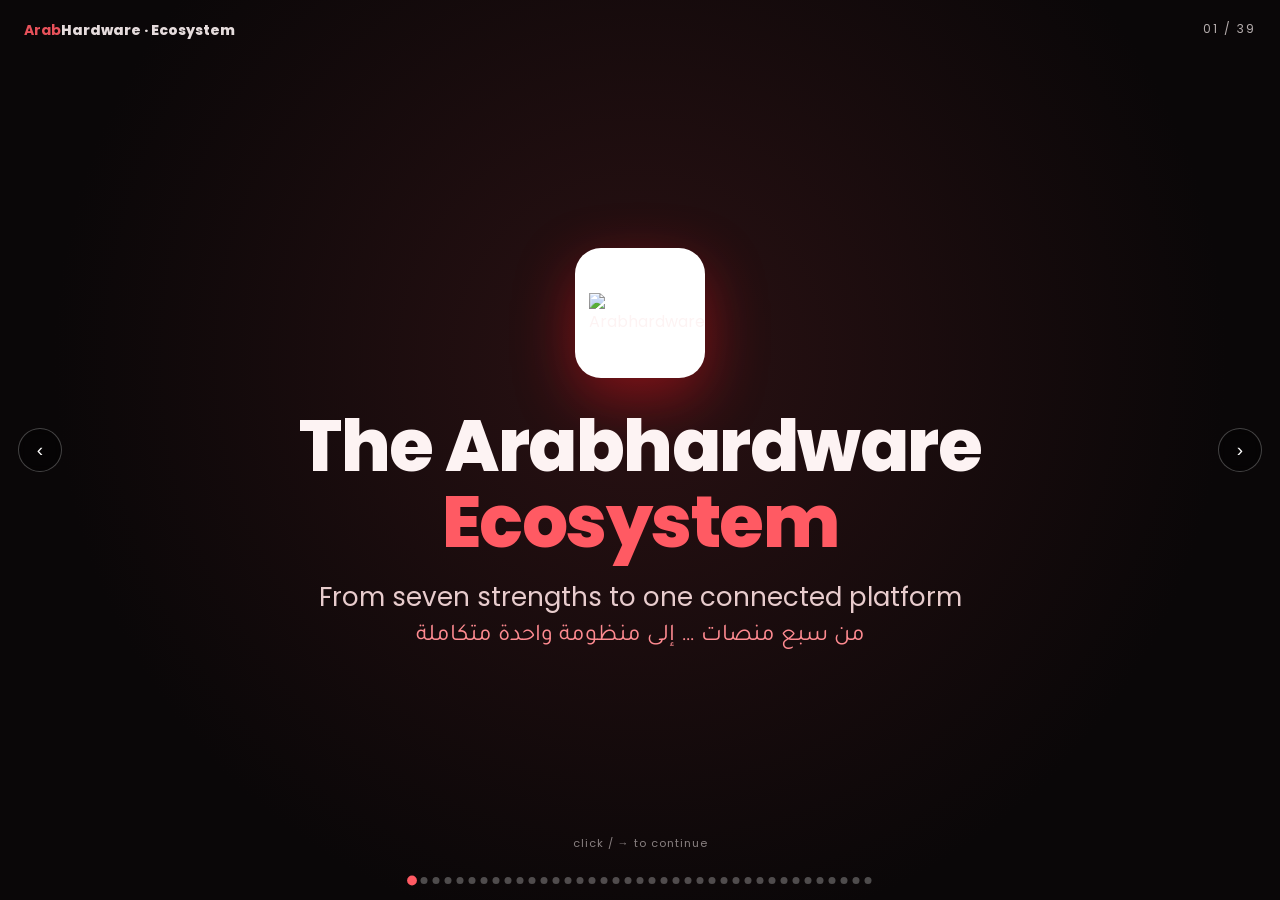
==== roadmap.html @ e46218fa "Sequence the piece fly-out before the caption on strengths 2-7 Two related fixes:  1. Root cause: sl" ====
<!DOCTYPE html>
<html lang="en">
<head>
<meta charset="UTF-8">
<meta name="viewport" content="width=device-width, initial-scale=1.0">
<title>Arabhardware — Ecosystem Roadmap</title>
<link rel="preconnect" href="https://fonts.googleapis.com">
<link rel="preconnect" href="https://fonts.gstatic.com" crossorigin>
<link href="https://fonts.googleapis.com/css2?family=Poppins:wght@400;600;800&family=Tajawal:wght@400;700&display=swap" rel="stylesheet">
<style>
  :root{
    --accent:#F11420; --accent-2:#ff5a63; --accent-soft:#ff8b91;
    --ocean-top:#1a1416; --ocean-bottom:#0a0708;
    --white:#ffffff; --tile:#F11420; --ink:#fdf3f3; --panel:#0d0809;
  }
  *{box-sizing:border-box;margin:0;padding:0}
  html,body{height:100%;overflow:hidden;background:#080506;font-family:'Poppins',sans-serif;color:var(--ink)}
  .ar{font-family:'Tajawal',sans-serif;direction:rtl}
  #deck{position:fixed;inset:0;cursor:pointer;user-select:none}

  #ocean{position:absolute;inset:0;opacity:1;visibility:visible;transition:opacity .6s ease;
    background:radial-gradient(120% 90% at 50% 18%, #2a1618 0%, var(--ocean-top) 45%, var(--ocean-bottom) 100%);}
  body.content #ocean{opacity:0;visibility:hidden}
  #ocean::after{content:"";position:absolute;inset:0;pointer-events:none;
    background:repeating-linear-gradient(115deg, rgba(255,90,99,.045) 0 2px, transparent 2px 26px);
    animation:shimmer 18s linear infinite;opacity:.6}
  @keyframes shimmer{to{background-position:600px 0}}

  #stage{position:absolute;inset:0;width:100%;height:100%}
  #logoWrap{transition:transform 1s cubic-bezier(.3,.8,.3,1)}
  body[data-side="left"]  #logoWrap{transform:translateX(-215px)}
  body[data-side="right"] #logoWrap{transform:translateX(215px)}
  body[data-side="center"] #logoWrap{transform:translateX(0)}

  #core{transition:transform .8s ease}
  /*body[data-scene="2"] #core{transform:scale(1.06)}*/
  #core-logo{opacity:0;transition:opacity .7s ease}
  #stage.built #core-logo{opacity:1}

  .sector{transition:transform 1.05s cubic-bezier(.2,.85,.25,1)}
  .sector.revealed{transform:translate(var(--tx),var(--ty))}
  .sector.pop{animation:popGlow .9s ease}
  @keyframes popGlow{0%{filter:drop-shadow(0 0 0 rgba(255,255,255,0))}40%{filter:drop-shadow(0 0 16px #fff)}100%{filter:drop-shadow(0 0 0 rgba(255,255,255,0))}}
  .sec-icon{font-size:22px;text-anchor:middle;dominant-baseline:central;opacity:0;transition:opacity .5s ease}
  .sec-name{font-weight:800;font-size:14px;text-anchor:middle;fill:var(--ink);opacity:0;transition:opacity .5s ease;paint-order:stroke;stroke:#0a0708;stroke-width:3.5px}
  .sector.revealed .sec-icon,.sector.revealed .sec-name{opacity:1}

  .bridge{fill:none;stroke:#e7ceca;stroke-width:9;stroke-linecap:round;filter:drop-shadow(0 3px 4px rgba(0,0,0,.5));transition:stroke-dashoffset 1.1s ease}
  .bridge-edge{fill:none;stroke:var(--accent);stroke-width:13;stroke-linecap:round;opacity:.4;transition:stroke-dashoffset 1.1s ease}
  #stage.built .bridge,#stage.built .bridge-edge{stroke-dashoffset:0!important}
  #stage.built .bridge:nth-of-type(2){transition-delay:.07s}
  #stage.built .bridge:nth-of-type(3){transition-delay:.14s}
  #stage.built .bridge:nth-of-type(4){transition-delay:.21s}
  #stage.built .bridge:nth-of-type(5){transition-delay:.28s}
  #stage.built .bridge:nth-of-type(6){transition-delay:.35s}
  #stage.built .bridge:nth-of-type(7){transition-delay:.42s}
  .packet{fill:var(--accent-2);opacity:0;transition:opacity .6s ease;filter:drop-shadow(0 0 6px var(--accent-2))}
  #stage.flowing .packet{opacity:1}
  .pulse{fill:none;stroke:var(--accent);stroke-width:2;opacity:0}
  #stage.built .pulse{animation:pulse 3s ease-out infinite}
  @keyframes pulse{0%{r:70px;opacity:.5}100%{r:180px;opacity:0}}

  .caption{position:absolute;top:50%;transform:translateY(-50%);width:42%;padding:0 40px;opacity:0;transition:.55s ease;pointer-events:none}
  .caption.side-left{left:2%;text-align:left}
  .caption.side-right{right:2%;text-align:right}
  .caption.side-center{left:50%;transform:translate(-50%,-50%);top:8%;width:auto;text-align:center}
  .caption.show{opacity:1}
  .caption.side-left.show{animation:slideL .6s ease}
  .caption.side-right.show{animation:slideR .6s ease}
  @keyframes slideL{from{opacity:0;transform:translate(-24px,-50%)}to{opacity:1;transform:translateY(-50%)}}
  @keyframes slideR{from{opacity:0;transform:translate(24px,-50%)}to{opacity:1;transform:translateY(-50%)}}
  .caption h1{font-size:clamp(26px,4vw,50px);font-weight:800;letter-spacing:-.5px;text-shadow:0 4px 24px rgba(0,0,0,.7)}
  .caption h1 span{color:var(--accent-2)}
  .caption .k{display:inline-block;margin-bottom:10px;padding:5px 14px;border:1px solid rgba(255,90,99,.4);border-radius:100px;font-size:12px;letter-spacing:3px;text-transform:uppercase;color:var(--accent-soft)}
  .caption p{margin-top:12px;font-size:clamp(13px,1.5vw,18px);color:#e8cccd;text-shadow:0 2px 12px rgba(0,0,0,.7);line-height:1.6}
  .caption .arline{margin-top:8px;font-size:clamp(14px,1.7vw,20px);color:var(--accent-soft)}
  .caption ul{margin-top:14px;list-style:none;display:flex;flex-direction:column;gap:7px}
  .caption.side-right ul{align-items:flex-end}
  .caption li{font-size:13.5px;color:#e8cccd;display:flex;gap:8px;align-items:center;text-shadow:0 2px 10px rgba(0,0,0,.8)}
  .caption li::before{content:"";width:7px;height:7px;border-radius:50%;background:var(--accent-2);flex:none}
  .caption.side-right li{flex-direction:row-reverse}

  .slide{position:absolute;inset:0;display:flex;flex-direction:column;justify-content:center;align-items:center;padding:5vh 5vw;
    background:radial-gradient(90% 90% at 80% 0%, #26120f 0%, var(--panel) 55%);opacity:0;visibility:hidden;transition:opacity .6s ease;overflow:auto}
  .slide.active{opacity:1;visibility:visible}
  .slide .k{padding:5px 14px;border:1px solid rgba(255,90,99,.35);border-radius:100px;font-size:12px;letter-spacing:3px;text-transform:uppercase;color:var(--accent-soft);margin-bottom:14px}
  .slide h2{font-size:clamp(26px,3.4vw,44px);font-weight:800;text-align:center;letter-spacing:-.5px;display:flex;gap:12px;align-items:center}
  .slide h2 span{color:var(--accent-2)}
  .lead{margin-top:16px;max-width:820px;text-align:center;font-size:clamp(14px,1.6vw,19px);color:#d8c2c3;line-height:1.7}
  .lead b{color:var(--accent-soft)}

  .welcome{background:radial-gradient(circle at 50% 40%, #2a1113 0%, #0a0708 70%)}
  .welcome .logo-badge{width:130px;height:130px;border-radius:26px;background:#fff;display:grid;place-items:center;padding:14px;box-shadow:0 20px 60px rgba(241,20,32,.45);margin-bottom:30px}
  .welcome .logo-badge img{max-width:100%;max-height:100%}
  .welcome h1{font-size:clamp(34px,6vw,72px);font-weight:800;letter-spacing:-1.5px;text-align:center;line-height:1.05}
  .welcome h1 span{color:var(--accent-2)}
  .welcome .subtitle{margin-top:18px;font-size:clamp(16px,2.2vw,26px);color:#e8cccd;text-align:center}
  .welcome .arbig{margin-top:6px;font-size:clamp(16px,2.2vw,24px);color:var(--accent-soft)}

  .info-grid{display:flex;gap:20px;margin-top:40px;flex-wrap:wrap;justify-content:center;max-width:980px}
  .info-card{flex:1;min-width:200px;max-width:280px;background:#170c0d;border:1px solid rgba(255,90,99,.18);border-radius:16px;padding:26px 22px;text-align:center}
  .info-card .ic{font-size:34px;margin-bottom:12px}.info-card h3{font-size:17px;margin-bottom:6px}.info-card p{font-size:13px;color:#b58c8d;line-height:1.5}

  .detail-body{display:flex;gap:30px;align-items:center;margin-top:30px;max-width:1080px;width:100%;flex-wrap:wrap;justify-content:center}
  .stat-col{display:flex;flex-direction:column;gap:14px;flex:0 0 290px}
  .stat-card{background:#170c0d;border:1px solid rgba(255,90,99,.18);border-radius:14px;padding:15px 18px;display:flex;align-items:baseline;gap:12px;opacity:0;transform:translateX(-18px);transition:.5s ease}
  .slide.active .stat-card{opacity:1;transform:none}
  .slide.active .stat-card:nth-child(2){transition-delay:.1s}.slide.active .stat-card:nth-child(3){transition-delay:.2s}
  .stat-num{font-size:clamp(24px,2.8vw,34px);font-weight:800;color:var(--accent-2);line-height:1;letter-spacing:-1px;min-width:88px}
  .stat-label{font-weight:600;font-size:13.5px}.stat-sub{font-size:11px;color:#b58c8d;margin-top:2px}
  .chart-box{flex:0 0 380px;max-width:420px;background:#150b0c;border:1px solid rgba(255,90,99,.15);border-radius:16px;padding:16px 18px 10px;opacity:0;transform:translateY(16px);transition:.6s ease .25s}
  .slide.active .chart-box{opacity:1;transform:none}
  .chart-title{font-size:12px;letter-spacing:1.5px;text-transform:uppercase;color:var(--accent-soft);margin-bottom:8px;text-align:center}
  .chart-box svg{width:100%;height:auto;display:block}
  .did{margin-top:26px;max-width:900px;width:100%}
  .did h4{font-size:13px;letter-spacing:2px;text-transform:uppercase;color:var(--accent-soft);margin-bottom:12px;text-align:center}
  .did-row{display:flex;gap:12px;flex-wrap:wrap;justify-content:center}
  .did-chip{background:rgba(241,20,32,.12);border:1px solid rgba(255,90,99,.25);border-radius:100px;padding:8px 16px;font-size:13px;display:flex;gap:8px;align-items:center}
  .did-chip::before{content:"✓";color:#4ade80;font-weight:800}
  .c-grid{stroke:rgba(255,255,255,.07);stroke-width:1}.c-axis{fill:#8a6d6e;font-size:9px}
  .c-line{fill:none;stroke:var(--accent-2);stroke-width:2.5;stroke-linejoin:round;stroke-linecap:round}
  .c-area{fill:url(#areaGrad)}.c-dot{fill:var(--accent-2)}.c-bar{fill:var(--accent)}.c-bar-soft{fill:var(--accent-soft)}
  .donut-track{fill:none;stroke:#3a1a1c;stroke-width:16}
  .donut-val{fill:none;stroke:var(--accent-2);stroke-width:16;stroke-linecap:round;transform:rotate(-90deg);transform-origin:center}
  .donut-center{fill:#fff;font-weight:800;font-size:22px;text-anchor:middle;dominant-baseline:central}

  .samples-wrap{display:flex;gap:24px;margin-top:28px;flex-wrap:wrap;justify-content:center;max-width:1100px;width:100%}
  .browser{flex:1;min-width:300px;max-width:440px;background:#140b0c;border:1px solid rgba(255,90,99,.2);border-radius:14px;overflow:hidden;box-shadow:0 18px 50px rgba(0,0,0,.5)}
  .browser-bar{display:flex;align-items:center;gap:6px;padding:10px 14px;background:#1e1011;border-bottom:1px solid rgba(255,90,99,.15)}
  .browser-bar i{width:11px;height:11px;border-radius:50%;background:#5a3a3c;display:block}
  .browser-bar .url{margin-left:12px;flex:1;background:#0e0708;border-radius:6px;padding:5px 12px;font-size:11px;color:#b58c8d;text-align:center}
  .scroll-view{height:340px;overflow:hidden;position:relative}
  .scroll-track{display:flex;flex-direction:column;animation:autoscroll 16s linear infinite}
  .browser:hover .scroll-track{animation-play-state:paused}
  @keyframes autoscroll{0%,8%{transform:translateY(0)}92%,100%{transform:translateY(calc(-100% + 340px))}}
  .shot{width:100%;display:block;border-bottom:2px solid rgba(255,90,99,.15)}
  .shot-ph{width:100%;height:220px;background:repeating-linear-gradient(135deg,#1b0f10 0 18px,#160c0d 18px 36px);display:flex;align-items:center;justify-content:center;color:#7a5658;font-size:13px;border-bottom:2px solid rgba(255,90,99,.15);text-align:center;padding:20px}

  .card-grid{display:grid;grid-template-columns:repeat(auto-fit,minmax(210px,1fr));gap:18px;margin-top:28px;max-width:1050px;width:100%}
  .samp-card{background:#170c0d;border:1px solid rgba(255,90,99,.18);border-radius:14px;overflow:hidden}
  .samp-card .thumb{height:120px;background:repeating-linear-gradient(135deg,#1b0f10 0 16px,#160c0d 16px 32px);display:flex;align-items:center;justify-content:center;color:#7a5658;font-size:12px}
  .samp-card .body{padding:14px 16px}.samp-card .body h4{font-size:14px;margin-bottom:4px}.samp-card .body p{font-size:12px;color:#b58c8d;line-height:1.5}
  .samp-card .tag{display:inline-block;margin-top:8px;font-size:11px;padding:3px 10px;border-radius:100px;background:rgba(241,20,32,.15);color:var(--accent-soft)}

  /* ===== PART 2: connected demos ===== */
  .demo-frame{margin-top:22px;width:100%;max-width:1080px;background:#140b0c;border:1px solid rgba(255,90,99,.2);border-radius:14px;overflow:hidden;box-shadow:0 18px 50px rgba(0,0,0,.5)}
  .demo-body{display:flex;gap:16px;padding:18px;min-height:330px}
  .feed-col{flex:1.6;display:flex;flex-direction:column;gap:12px}
  .side-col{flex:1;display:flex;flex-direction:column;gap:12px}
  .feed-head,.reg-head{font-size:14px;font-weight:700;display:flex;justify-content:space-between;align-items:center}
  .live{font-size:10px;background:rgba(74,222,128,.15);color:#4ade80;padding:3px 9px;border-radius:100px;letter-spacing:.5px}
  .feed-card{background:#1e1011;border:1px solid rgba(255,90,99,.18);border-radius:11px;padding:12px 14px;text-align:left}
  .feed-card.hot{border-color:rgba(255,90,99,.5)}
  .fc-tag{font-size:10.5px;color:var(--accent-soft);margin-bottom:5px}
  .feed-card h4{font-size:14px;margin-bottom:3px}.feed-card p{font-size:11.5px;color:#b58c8d}
  .mini-widget{background:#1e1011;border:1px solid rgba(255,90,99,.18);border-radius:11px;padding:13px 15px;text-align:left}
  .mw-title{font-size:13px;font-weight:700;margin-bottom:9px}
  .mw-row{display:flex;gap:6px}.mw-row input{flex:1;background:#0e0708;border:1px solid rgba(255,90,99,.2);border-radius:7px;padding:7px 10px;color:#e8cccd;font-size:12px}
  .mw-row button,.ask-btn{background:var(--accent);color:#fff;border:none;border-radius:7px;padding:7px 12px;font-size:12px;font-weight:600;cursor:pointer;font-family:inherit}
  .mw-note{font-size:11px;color:#b58c8d;margin-top:8px}
  .ask-q{font-size:13px;font-style:italic;color:#e8cccd;margin-bottom:5px}.ask-a{font-size:11px;color:#b58c8d;margin-bottom:10px}.ask-btn{width:100%}
  .reg-field{background:#1e1011;border:1px solid rgba(255,90,99,.18);border-radius:9px;padding:9px 13px;text-align:left;margin-bottom:2px}
  .reg-field label{font-size:10.5px;color:#b58c8d;display:block}.reg-val{font-size:14px}.src{font-size:10px;color:#4ade80;margin-left:6px}
  .big-cta{background:var(--accent);color:#fff;border:none;border-radius:9px;padding:11px;font-size:14px;font-weight:700;cursor:pointer;width:100%;font-family:inherit;margin-top:6px}
  .sug{background:#1e1011;border:1px solid rgba(255,90,99,.15);border-radius:8px;padding:9px 12px;font-size:12px;margin-bottom:7px;text-align:left}
  .chip-row{display:flex;flex-wrap:wrap;gap:6px;margin-bottom:10px}.chip-row span{background:rgba(241,20,32,.15);border-radius:100px;padding:4px 11px;font-size:11px;color:var(--accent-soft)}
  .prod{display:flex;gap:16px;align-items:center}.prod-img{width:100px;height:100px;background:#1e1011;border-radius:12px;display:grid;place-items:center;font-size:44px}
  .price{font-size:18px;font-weight:800;color:var(--accent-2);margin-top:4px}
  .player{background:#000;border-radius:11px;height:200px;display:flex;align-items:center;justify-content:center;gap:10px;font-size:20px;color:#fff}.player span{font-size:15px}
  .prof-head{display:flex;gap:14px;align-items:center;margin-bottom:14px}.prof-av{width:54px;height:54px;border-radius:50%;background:var(--accent);display:grid;place-items:center;font-weight:800;font-size:18px}
  .prof-head h4{font-size:17px}.prof-head p{font-size:12px;color:#b58c8d}
  .timeline{display:flex;flex-direction:column;gap:8px}
  .tl{background:#1e1011;border-left:3px solid var(--accent);border-radius:0 8px 8px 0;padding:9px 13px;font-size:13px;text-align:left;display:flex;gap:9px;align-items:center}.tl-i{font-size:16px}
  .live-embed{width:100%;height:56vh;min-height:400px;border:none;display:block;background:#fff}
  .live-open{margin-left:auto;background:rgba(74,222,128,.12);color:#4ade80;border:1px solid rgba(74,222,128,.4);border-radius:100px;padding:5px 13px;font-size:11px;font-weight:700;text-decoration:none;white-space:nowrap}
  .live-open:hover{background:rgba(74,222,128,.22)}
  .live-fallback{margin-top:12px;font-size:12px;color:#b58c8d;text-align:center}
  .live-fallback a{color:var(--accent-2)}
  .kanban{display:grid;grid-template-columns:repeat(4,1fr);gap:14px;margin-top:26px;max-width:1080px;width:100%}
  .kcol{background:#150b0c;border:1px solid rgba(255,90,99,.18);border-radius:12px;padding:14px}
  .kcol-h{font-size:13px;font-weight:700;margin-bottom:12px;padding-bottom:9px;border-bottom:1px solid rgba(255,90,99,.15)}
  .ktask{display:flex;gap:9px;align-items:flex-start;font-size:12.5px;color:#e8cccd;padding:7px 0;cursor:pointer;text-align:left}
  .ktask input{margin-top:2px;accent-color:var(--accent)}
  .tline{display:flex;gap:0;margin-top:40px;max-width:1000px;width:100%;position:relative}
  .tline::before{content:"";position:absolute;top:26px;left:8%;right:8%;height:3px;background:linear-gradient(90deg,var(--accent),var(--accent-2))}
  .tl-step{flex:1;text-align:center;padding:0 10px}
  .tl-dot{width:54px;height:54px;border-radius:50%;background:#1a0c0d;border:3px solid var(--accent);display:grid;place-items:center;font-weight:800;margin:0 auto 12px;font-size:15px}
  .tl-step h4{font-size:15px;margin-bottom:4px}.tl-step p{font-size:12px;color:#b58c8d}
  .two-col{display:grid;grid-template-columns:1fr 1fr;gap:16px;margin-top:30px;max-width:900px;width:100%}
  .col-card{border-radius:12px;padding:18px 20px;text-align:left}
  .col-card h4{font-size:16px;margin-bottom:6px}.col-card p{font-size:13px;color:#c9adae;line-height:1.5}
  .col-card.risk{background:rgba(255,90,99,.08);border:1px solid rgba(255,90,99,.3)}
  .col-card.fix{background:rgba(74,222,128,.07);border:1px solid rgba(74,222,128,.3)}
  .col-card.fix h4{color:#4ade80}

  #controls{position:fixed;inset:0;pointer-events:none;z-index:20}
  #controls *{pointer-events:auto}
  .brand{position:absolute;top:20px;left:24px;font-weight:800;font-size:14px;opacity:.9}.brand b{color:var(--accent-2)}
  .counter{position:absolute;top:20px;right:24px;font-size:12px;opacity:.7;letter-spacing:2px}
  .arrow{position:absolute;top:50%;transform:translateY(-50%);width:44px;height:44px;border-radius:50%;border:1px solid rgba(255,255,255,.25);background:rgba(0,0,0,.35);color:#fff;font-size:19px;cursor:pointer;backdrop-filter:blur(4px);transition:.2s;z-index:25}
  .arrow:hover{background:var(--accent);border-color:var(--accent)}
  #prev{left:18px}#next{right:18px}
  .dots{position:absolute;bottom:16px;left:50%;transform:translateX(-50%);display:flex;gap:5px;flex-wrap:wrap;max-width:86vw;justify-content:center}
  .dots i{width:7px;height:7px;border-radius:50%;background:rgba(255,255,255,.28);cursor:pointer;transition:.25s}
  .dots i.on{background:var(--accent-2);transform:scale(1.4)}
  .hint{position:absolute;bottom:48px;left:50%;transform:translateX(-50%);font-size:11px;opacity:.5;letter-spacing:1px}
</style>
</head>
<body data-scene="0" data-side="center">

<div id="deck">
  <div id="ocean">
    <svg id="stage" viewBox="0 0 1000 600" preserveAspectRatio="xMidYMid meet" xmlns="http://www.w3.org/2000/svg" xmlns:xlink="http://www.w3.org/1999/xlink">
      <defs><filter id="soft" x="-40%" y="-40%" width="180%" height="180%"><feDropShadow dx="0" dy="5" stdDeviation="5" flood-color="#000" flood-opacity="0.4"/></filter></defs>
      <g id="bridges"></g>
      <circle class="pulse" cx="500" cy="300"/><circle class="pulse" cx="500" cy="300" style="animation-delay:1.5s"/>
      <g id="logoWrap">
        <g id="core"></g>
        <g id="core-logo"><image href="https://arabhardware.net/theme-assets/images/logo.svg" xlink:href="https://arabhardware.net/theme-assets/images/logo.svg" preserveAspectRatio="xMidYMid meet"/></g>
        <g id="sectors"></g>
      </g>
    </svg>

    <div class="caption side-center" data-cap="strength">
      <span class="k">Our Strength</span><h1>One Logo, <span>Seven</span> Powers</h1>
      <p>Every white piece of the AHW "A" is a platform we've built and run. Together they form one mark — and one ecosystem.</p>
      <div class="arline ar">كل جزء في العلامة… منصة قائمة بذاتها</div>
    </div>
    <div class="caption" data-cap="s1"><span class="k">Strength 01</span><h1>The <span>Media</span></h1>
      <p>Our content engine — the reach that feeds everything else.</p>
      <ul><li>Articles &amp; news</li><li>Reviews</li><li>Live event coverage</li><li>How-to guides</li><li>Library: companies, games, mobiles &amp; hardware</li></ul>
      <div class="arline ar">الميديا — محرك المحتوى</div></div>
    <div class="caption" data-cap="s2"><span class="k">Strength 02</span><h1>The <span>Ads</span></h1>
      <p>How we monetize the reach — inventory we own end to end.</p>
      <ul><li>Banners across our media sites</li><li>Newly added: email marketing</li></ul>
      <div class="arline ar">الإعلانات — البانرات والبريد</div></div>
    <div class="caption" data-cap="s3"><span class="k">Strength 03</span><h1>The <span>Store</span></h1>
      <p>Our commerce core, live-synced with Zoho.</p>
      <ul><li>B2C products</li><li>B2B products</li></ul>
      <div class="arline ar">المتجر — تجزئة وجملة</div></div>
    <div class="caption" data-cap="s4"><span class="k">Strength 04</span><h1>The <span>Events</span></h1>
      <p>Where the community goes live.</p>
      <ul><li>Online events</li><li>Offline events</li></ul>
      <div class="arline ar">الفعاليات — أونلاين وأوفلاين</div></div>
    <div class="caption" data-cap="s5"><span class="k">Strength 05</span><h1>Videos &amp; <span>Streaming</span></h1>
      <p>Real-time reach that keeps the audience engaged.</p>
      <ul><li>YouTube videos</li><li>Online streaming</li></ul>
      <div class="arline ar">الفيديو والبث المباشر</div></div>
    <div class="caption" data-cap="s6"><span class="k">Strength 06</span><h1>Social <span>Media</span></h1>
      <p>Where our audience lives and shares.</p>
      <ul><li>Facebook</li><li>Instagram</li><li>TikTok</li><li>X</li></ul>
      <div class="arline ar">السوشيال ميديا</div></div>
    <div class="caption" data-cap="s7"><span class="k">Strength 07 · The Core</span><h1>The <span>Users</span></h1>
      <p>Our most powerful asset — the people behind all six sectors.</p>
      <ul><li>Read our writing</li><li>See &amp; receive our ads</li><li>Buy our products</li><li>Register &amp; attend events</li><li>Watch our videos</li><li>Interact on social</li></ul>
      <div class="arline ar">المستخدمون — أقوى ما نملك</div></div>

    <div class="caption side-center" data-cap="disc"><span class="k">Today</span><h1>Powerful — but <span>Disconnected</span></h1>
      <p>Seven strong sectors, each doing its job alone. The pieces don't share what they know.</p>
      <div class="arline ar">منصات قوية… لكنها منفصلة</div></div>
    <div class="caption side-center" data-cap="bridge"><span class="k">The Plan</span><h1>Building the <span>Bridges</span></h1>
      <p>We connect every sector back to the core — shared users, shared data, one flow.</p>
      <div class="arline ar">نبني الجسور لنربط كل المنصات</div></div>
  </div>

  <section class="slide welcome" data-slide="welcome">
    <div class="logo-badge"><img src="https://arabhardware.net/theme-assets/images/logo.svg" alt="Arabhardware"></div>
    <h1>The Arabhardware<br><span>Ecosystem</span></h1>
    <div class="subtitle">From seven strengths to one connected platform</div>
    <div class="arbig ar">من سبع منصات … إلى منظومة واحدة متكاملة</div>
  </section>

  <section class="slide" data-slide="data">
    <span class="k">About the Data</span><h2>📊 How We <span>Measured</span> This</h2>
    <p class="lead">Every number in this deck is drawn from a <b>real sample</b> of our own operations — the trailing <b>6 months / 1 year</b> of activity across all seven sectors — then analyzed to show where each strength stands today.</p>
    <div class="info-grid">
      <div class="info-card"><div class="ic">🗓️</div><h3>Sample Window</h3><p>Last 6 months → 1 year of live data<!-- EDIT --></p></div>
      <div class="info-card"><div class="ic">🔗</div><h3>Sources</h3><p>Media, Store, Events, Streaming, Social &amp; Zoho<!-- EDIT --></p></div>
      <div class="info-card"><div class="ic">🧮</div><h3>Method</h3><p>Aggregated per sector, normalized &amp; trended<!-- EDIT --></p></div>
    </div>
    <p class="lead" style="margin-top:26px;font-size:15px">The goal: prove each sector's strength with evidence — then show what happens when we connect them.</p>
  </section>

  <!-- MEDIA -->
  <section class="slide detail" data-slide="d1">
    <span class="k">Sector 01 · Data</span><h2>📰 <span>Media</span></h2>
    <div class="detail-body">
      <div class="stat-col">
        <div class="stat-card"><div class="stat-num">1.2M</div><div><div class="stat-label">Monthly Readers</div><div class="stat-sub">unique / month</div></div></div>
        <div class="stat-card"><div class="stat-num">320</div><div><div class="stat-label">Articles / Month</div><div class="stat-sub">news · reviews · how-to</div></div></div>
        <div class="stat-card"><div class="stat-num">+38%</div><div><div class="stat-label">Traffic YoY</div><div class="stat-sub">vs last year</div></div></div>
      </div>
      <div class="chart-box"><div class="chart-title">Monthly Readers</div><div class="line-chart" data-values="42,48,45,55,60,64,72,80" data-labels="F,M,A,M,J,J,A,S"></div><!-- EDIT DATA --></div>
    </div>
    <div class="did"><h4>What we've done in Media</h4><div class="did-row">
      <div class="did-chip">Built full Arabic CMS</div><div class="did-chip">Reviews &amp; how-to library</div>
      <div class="did-chip">Live coverage workflow</div><div class="did-chip">Library: companies · games · mobiles · hardware</div></div></div>
  </section>
  <section class="slide" data-slide="samp1">
    <span class="k">Sector 01 · Samples</span><h2>📰 <span>Media</span> — Live Now</h2>
    <p class="lead">Snapshots of the current media site.</p>
    <div class="samples-wrap">
      <div class="browser"><div class="browser-bar"><i></i><i></i><i></i><div class="url">arabhardware.net</div></div>
        <div class="scroll-view"><div class="scroll-track">
          <div class="shot-ph">Home page screenshot<br>(add &lt;img class="shot" src="…"&gt;)</div>
          <div class="shot-ph">Article page screenshot</div><div class="shot-ph">Reviews section screenshot</div></div></div></div>
      <div class="browser"><div class="browser-bar"><i></i><i></i><i></i><div class="url">arabhardware.net/library</div></div>
        <div class="scroll-view"><div class="scroll-track">
          <div class="shot-ph">Library — companies</div><div class="shot-ph">Library — games</div><div class="shot-ph">Library — hardware</div></div></div></div>
    </div>
  </section>

  <!-- ADS -->
  <section class="slide detail" data-slide="d2">
    <span class="k">Sector 02 · Data</span><h2>📣 <span>Ads</span></h2>
    <div class="detail-body">
      <div class="stat-col">
        <div class="stat-card"><div class="stat-num">24</div><div><div class="stat-label">Active Campaigns</div><div class="stat-sub">running now</div></div></div>
        <div class="stat-card"><div class="stat-num">8.5M</div><div><div class="stat-label">Impressions / Mo</div><div class="stat-sub">across our media</div></div></div>
        <div class="stat-card"><div class="stat-num">32%</div><div><div class="stat-label">Email Open Rate</div><div class="stat-sub">new channel</div></div></div>
      </div>
      <div class="chart-box"><div class="chart-title">Avg Click-Through Rate</div><div class="donut-chart" data-percent="24" data-label="2.4%"></div><!-- EDIT DATA --></div>
    </div>
    <div class="did"><h4>What we've done in Ads</h4><div class="did-row">
      <div class="did-chip">Banner inventory across media</div><div class="did-chip">Direct-sold placements</div>
      <div class="did-chip">Launched email marketing</div><div class="did-chip">Campaign tracking</div></div></div>
  </section>
  <section class="slide" data-slide="samp2">
    <span class="k">Sector 02 · Samples</span><h2>📣 <span>Ads</span> — Live Now</h2>
    <p class="lead">Banner placements and the new email templates.</p>
    <div class="samples-wrap">
      <div class="browser"><div class="browser-bar"><i></i><i></i><i></i><div class="url">arabhardware.net · banners</div></div>
        <div class="scroll-view"><div class="scroll-track">
          <div class="shot-ph">Leaderboard banner in article</div><div class="shot-ph">Sidebar banner</div><div class="shot-ph">In-feed banner</div></div></div></div>
      <div class="browser"><div class="browser-bar"><i></i><i></i><i></i><div class="url">email template</div></div>
        <div class="scroll-view"><div class="scroll-track">
          <div class="shot-ph">Email header + hero</div><div class="shot-ph">Email body / offers</div><div class="shot-ph">Email footer / CTA</div></div></div></div>
    </div>
  </section>

  <!-- STORE -->
  <section class="slide detail" data-slide="d3">
    <span class="k">Sector 03 · Data</span><h2>🛒 <span>Store</span></h2>
    <div class="detail-body">
      <div class="stat-col">
        <div class="stat-card"><div class="stat-num">1,450</div><div><div class="stat-label">Orders / Month</div><div class="stat-sub">B2B + B2C</div></div></div>
        <div class="stat-card"><div class="stat-num">3,200</div><div><div class="stat-label">Active SKUs</div><div class="stat-sub">live catalog</div></div></div>
        <div class="stat-card"><div class="stat-num">+25%</div><div><div class="stat-label">Revenue YoY</div><div class="stat-sub">growth</div></div></div>
      </div>
      <div class="chart-box"><div class="chart-title">Revenue Trend</div><div class="line-chart" data-values="50,54,52,58,63,68,74,82" data-labels="F,M,A,M,J,J,A,S"></div><!-- EDIT DATA --></div>
    </div>
    <div class="did"><h4>What we've done in Store</h4><div class="did-row">
      <div class="did-chip">B2C storefront</div><div class="did-chip">B2B catalog &amp; pricing</div>
      <div class="did-chip">Live Zoho inventory sync</div><div class="did-chip">Paymob checkout</div></div></div>
  </section>
  <section class="slide" data-slide="samp3">
    <span class="k">Sector 03 · Samples</span><h2>🛒 <span>Store</span> — Live Now</h2>
    <p class="lead">The store as it runs today.</p>
    <div class="samples-wrap">
      <div class="browser"><div class="browser-bar"><i></i><i></i><i></i><div class="url">store.arabhardware.net</div></div>
        <div class="scroll-view"><div class="scroll-track">
          <div class="shot-ph">Storefront home</div><div class="shot-ph">Product listing</div><div class="shot-ph">Product detail</div></div></div></div>
      <div class="browser"><div class="browser-bar"><i></i><i></i><i></i><div class="url">store · B2B</div></div>
        <div class="scroll-view"><div class="scroll-track">
          <div class="shot-ph">B2B catalog</div><div class="shot-ph">Cart / checkout</div><div class="shot-ph">Order confirmation</div></div></div></div>
    </div>
  </section>

  <!-- EVENTS -->
  <section class="slide detail" data-slide="d4">
    <span class="k">Sector 04 · Data</span><h2>🎫 <span>Events</span></h2>
    <div class="detail-body">
      <div class="stat-col">
        <div class="stat-card"><div class="stat-num">18</div><div><div class="stat-label">Events / Year</div><div class="stat-sub">online + offline</div></div></div>
        <div class="stat-card"><div class="stat-num">12K</div><div><div class="stat-label">Total Attendees</div><div class="stat-sub">this year</div></div></div>
        <div class="stat-card"><div class="stat-num">88%</div><div><div class="stat-label">Attendance Rate</div><div class="stat-sub">scanned / registered</div></div></div>
      </div>
      <div class="chart-box"><div class="chart-title">Attendees / Quarter</div><div class="bar-chart" data-values="2200,2800,3400,3600" data-labels="Q1,Q2,Q3,Q4"></div><!-- EDIT DATA --></div>
    </div>
    <div class="did"><h4>What we've done in Events</h4><div class="did-row">
      <div class="did-chip">Ticketing &amp; passcodes</div><div class="did-chip">Live scanning app</div>
      <div class="did-chip">Voting &amp; polls</div><div class="did-chip">Paid + free registration</div></div></div>
  </section>
  <section class="slide" data-slide="samp4">
    <span class="k">Sector 04 · Samples</span><h2>🎫 <span>Events</span> — Highlights</h2>
    <p class="lead">Events we ran and the companies we did them with.</p>
    <div class="card-grid">
      <div class="samp-card"><div class="thumb">Event photo</div><div class="body"><h4>Event Name</h4><p>Short line about it.</p><span class="tag">with Partner Co.</span></div></div>
      <div class="samp-card"><div class="thumb">Event photo</div><div class="body"><h4>Event Name</h4><p>Short line about it.</p><span class="tag">with Partner Co.</span></div></div>
      <div class="samp-card"><div class="thumb">Event photo</div><div class="body"><h4>Event Name</h4><p>Short line about it.</p><span class="tag">with Partner Co.</span></div></div>
      <div class="samp-card"><div class="thumb">Event photo</div><div class="body"><h4>Event Name</h4><p>Short line about it.</p><span class="tag">with Partner Co.</span></div></div>
    </div>
  </section>

  <!-- STREAMING -->
  <section class="slide detail" data-slide="d5">
    <span class="k">Sector 05 · Data</span><h2>📺 <span>Videos &amp; Streaming</span></h2>
    <div class="detail-body">
      <div class="stat-col">
        <div class="stat-card"><div class="stat-num">45</div><div><div class="stat-label">Streams / Year</div><div class="stat-sub">own + partner</div></div></div>
        <div class="stat-card"><div class="stat-num">22K</div><div><div class="stat-label">Peak Viewers</div><div class="stat-sub">concurrent</div></div></div>
        <div class="stat-card"><div class="stat-num">180K</div><div><div class="stat-label">Watch Hours</div><div class="stat-sub">annual</div></div></div>
      </div>
      <div class="chart-box"><div class="chart-title">Watch Hours / Quarter (K)</div><div class="bar-chart" data-values="32,40,52,56" data-labels="Q1,Q2,Q3,Q4"></div><!-- EDIT DATA --></div>
    </div>
    <div class="did"><h4>What we've done in Streaming</h4><div class="did-row">
      <div class="did-chip">YouTube channel</div><div class="did-chip">Live tournament streams</div>
      <div class="did-chip">Own broadcasts</div><div class="did-chip">Partner coverage</div></div></div>
  </section>
  <section class="slide" data-slide="samp5">
    <span class="k">Sector 05 · Samples</span><h2>📺 <span>Videos</span> — Highlights</h2>
    <p class="lead">Recent videos and streams.</p>
    <div class="card-grid">
      <div class="samp-card"><div class="thumb">▶ Video thumb</div><div class="body"><h4>Video Title</h4><p>views · duration</p><span class="tag">YouTube</span></div></div>
      <div class="samp-card"><div class="thumb">▶ Video thumb</div><div class="body"><h4>Video Title</h4><p>views · duration</p><span class="tag">Stream</span></div></div>
      <div class="samp-card"><div class="thumb">▶ Video thumb</div><div class="body"><h4>Video Title</h4><p>views · duration</p><span class="tag">YouTube</span></div></div>
      <div class="samp-card"><div class="thumb">▶ Video thumb</div><div class="body"><h4>Video Title</h4><p>views · duration</p><span class="tag">Tournament</span></div></div>
    </div>
  </section>

  <!-- SOCIAL -->
  <section class="slide detail" data-slide="d6">
    <span class="k">Sector 06 · Data</span><h2>📱 <span>Social Media</span></h2>
    <div class="detail-body">
      <div class="stat-col">
        <div class="stat-card"><div class="stat-num">850K</div><div><div class="stat-label">Total Followers</div><div class="stat-sub">FB · IG · TikTok · X</div></div></div>
        <div class="stat-card"><div class="stat-num">6.2%</div><div><div class="stat-label">Engagement Rate</div><div class="stat-sub">avg / post</div></div></div>
        <div class="stat-card"><div class="stat-num">15M</div><div><div class="stat-label">Monthly Reach</div><div class="stat-sub">all platforms</div></div></div>
      </div>
      <div class="chart-box"><div class="chart-title">Followers by Platform (K)</div><div class="bar-chart" data-values="320,260,190,80" data-labels="FB,IG,TT,X"></div><!-- EDIT DATA --></div>
    </div>
    <div class="did"><h4>What we've done in Social</h4><div class="did-row">
      <div class="did-chip">4 active platforms</div><div class="did-chip">Campaign content</div>
      <div class="did-chip">Event &amp; product promo</div><div class="did-chip">Community engagement</div></div></div>
  </section>
  <section class="slide" data-slide="samp6">
    <span class="k">Sector 06 · Samples</span><h2>📱 <span>Social</span> — Posts &amp; Campaigns</h2>
    <p class="lead">Posts and campaigns we ran across platforms.</p>
    <div class="card-grid">
      <div class="samp-card"><div class="thumb">Post image</div><div class="body"><h4>Campaign Name</h4><p>reach · engagement</p><span class="tag">Instagram</span></div></div>
      <div class="samp-card"><div class="thumb">Post image</div><div class="body"><h4>Campaign Name</h4><p>reach · engagement</p><span class="tag">TikTok</span></div></div>
      <div class="samp-card"><div class="thumb">Post image</div><div class="body"><h4>Campaign Name</h4><p>reach · engagement</p><span class="tag">Facebook</span></div></div>
      <div class="samp-card"><div class="thumb">Post image</div><div class="body"><h4>Campaign Name</h4><p>reach · engagement</p><span class="tag">X</span></div></div>
    </div>
  </section>

  <!-- USERS -->
  <section class="slide detail" data-slide="d7">
    <span class="k">Sector 07 · Data · The Core</span><h2>👤 <span>Users</span></h2>
    <div class="detail-body">
      <div class="stat-col">
        <div class="stat-card"><div class="stat-num">210K</div><div><div class="stat-label">Registered Users</div><div class="stat-sub">total</div></div></div>
        <div class="stat-card"><div class="stat-num">48K</div><div><div class="stat-label">Active / Month</div><div class="stat-sub">MAU</div></div></div>
        <div class="stat-card"><div class="stat-num">1.6M</div><div><div class="stat-label">Actions Tracked</div><div class="stat-sub">reads·ads·orders·events·views·social</div></div></div>
      </div>
      <div class="chart-box"><div class="chart-title">Monthly Active Users (K)</div><div class="line-chart" data-values="30,33,36,38,41,44,46,48" data-labels="F,M,A,M,J,J,A,S"></div><!-- EDIT DATA --></div>
    </div>
    <div class="did"><h4>Where our users come from</h4><div class="did-row">
      <div class="did-chip">Read our writing</div><div class="did-chip">Receive our ads</div><div class="did-chip">Buy products</div>
      <div class="did-chip">Attend events</div><div class="did-chip">Watch videos</div><div class="did-chip">Interact on social</div></div></div>
  </section>
  <section class="slide" data-slide="samp7">
    <span class="k">Sector 07 · Samples</span><h2>👤 <span>Users</span> — Where They Live</h2>
    <p class="lead">User records scattered across the places we store them today.</p>
    <div class="card-grid">
      <div class="samp-card"><div class="thumb">User table</div><div class="body"><h4>Website Users</h4><p>Registered accounts</p><span class="tag">AHWSuper DB</span></div></div>
      <div class="samp-card"><div class="thumb">Contact list</div><div class="body"><h4>Zoho Contacts</h4><p>Store &amp; B2B</p><span class="tag">Zoho</span></div></div>
      <div class="samp-card"><div class="thumb">Attendee list</div><div class="body"><h4>Event Attendees</h4><p>Tickets &amp; scans</p><span class="tag">Events</span></div></div>
      <div class="samp-card"><div class="thumb">Followers</div><div class="body"><h4>Social Audience</h4><p>Followers &amp; leads</p><span class="tag">Social</span></div></div>
    </div>
  </section>

  <!-- ===== CONNECTED DEMOS ===== -->
  <section class="slide demo" data-slide="c1">
    <span class="k">Connected · Media</span><h2>📰 <span>Media</span> that Knows the User</h2>
    <p class="lead">Articles &amp; news auto-shift to match each user's interests from across the ecosystem — plus a new newsletter and an <b>Ask</b> community.</p>
    <div class="demo-frame"><div class="browser-bar"><i></i><i></i><i></i><div class="url">arabhardware.net · for you</div></div>
      <div class="demo-body">
        <div class="feed-col"><div class="feed-head">For You <span class="live">personalized</span></div>
          <div class="feed-card hot"><div class="fc-tag">Because you bought a GPU</div><h4>RTX 50-series: full review</h4><p>Matched from your Store order</p></div>
          <div class="feed-card"><div class="fc-tag">You attended · Gaming Expo</div><h4>Highlights &amp; winners</h4><p>Matched from Events</p></div>
          <div class="feed-card"><div class="fc-tag">You follow on TikTok</div><h4>Top 5 budget phones</h4><p>Matched from Social</p></div></div>
        <div class="side-col">
          <div class="mini-widget"><div class="mw-title">📨 Newsletter</div><div class="mw-row"><input placeholder="your@email.com" readonly><button>Subscribe</button></div><p class="mw-note">Weekly picks based on what you read &amp; buy</p></div>
          <div class="mini-widget"><div class="mw-title">💬 Ask the Community</div><div class="ask-q">"Best mobo for a Ryzen build?"</div><div class="ask-a">14 answers · 3 from AHW editors</div><button class="ask-btn">Ask a question</button></div></div>
      </div></div>
  </section>
  <section class="slide demo" data-slide="c2">
    <span class="k">Connected · Events</span><h2>🎫 <span>Events</span> that Suggest &amp; Auto-Fill</h2>
    <p class="lead">Events pull suggestions from other sectors, with <b>auto-registration</b> and <b>auto-customized forms</b> — the user barely types.</p>
    <div class="demo-frame"><div class="browser-bar"><i></i><i></i><i></i><div class="url">events.arabhardware.net · register</div></div>
      <div class="demo-body">
        <div class="feed-col"><div class="reg-head">One-tap register <span class="live">auto-filled</span></div>
          <div class="reg-field"><label>Name</label><div class="reg-val">Ahmed Hassan <span class="src">from profile</span></div></div>
          <div class="reg-field"><label>Phone</label><div class="reg-val">+20 1• ••• ••• <span class="src">from Store order</span></div></div>
          <div class="reg-field"><label>Interests</label><div class="reg-val">GPUs · Streaming <span class="src">from Media reads</span></div></div>
          <button class="big-cta">Confirm registration</button></div>
        <div class="side-col"><div class="mini-widget"><div class="mw-title">You might also like</div>
          <div class="sug">🛒 20% off your cart item</div><div class="sug">📺 Live stream of this event</div><div class="sug">📰 Pre-event read: what to expect</div></div></div>
      </div></div>
  </section>
  <section class="slide demo" data-slide="c3">
    <span class="k">Connected · Social</span><h2>📱 <span>Social</span> Fed by Our Own Data</h2>
    <p class="lead">Our internal dashboard suggests what to post — best sellers, most-viewed content — straight from the ecosystem.</p>
    <div class="demo-frame"><div class="browser-bar"><i></i><i></i><i></i><div class="url">ahwsuper · social planner</div></div>
      <div class="demo-body">
        <div class="feed-col"><div class="feed-head">Suggested posts <span class="live">auto-generated</span></div>
          <div class="feed-card"><div class="fc-tag">🔥 Best seller this week</div><h4>"RGB Mechanical Keyboard — back in stock"</h4><p>Pulled from Store · 1 click to schedule</p></div>
          <div class="feed-card"><div class="fc-tag">👀 Most viewed review</div><h4>"We tested 6 budget GPUs"</h4><p>Pulled from Media</p></div>
          <div class="feed-card"><div class="fc-tag">🎥 Top stream clip</div><h4>"Grand final last play"</h4><p>Pulled from Streaming</p></div></div>
        <div class="side-col"><div class="mini-widget"><div class="mw-title">Post to</div>
          <div class="chip-row"><span>Facebook</span><span>Instagram</span><span>TikTok</span><span>X</span></div><button class="ask-btn">Schedule all</button></div></div>
      </div></div>
  </section>
  <section class="slide demo" data-slide="c4">
    <span class="k">Connected · Store</span><h2>🛒 <span>Store</span> with Smart Suggestions</h2>
    <p class="lead">Product pages surface the most-viewed reviews, related posts and content that sell the item.</p>
    <div class="demo-frame"><div class="browser-bar"><i></i><i></i><i></i><div class="url">store.arabhardware.net · product</div></div>
      <div class="demo-body">
        <div class="feed-col"><div class="prod"><div class="prod-img">🖥️</div><div><h4>Gaming Monitor 27" 165Hz</h4><div class="price">EGP 8,900</div><button class="big-cta">Add to cart</button></div></div></div>
        <div class="side-col"><div class="mini-widget"><div class="mw-title">From our ecosystem</div>
          <div class="sug">📰 "We reviewed this monitor" · 42k reads</div><div class="sug">📺 Setup guide video</div><div class="sug">💬 18 community answers</div><div class="sug">🎫 Seen at Gaming Expo booth</div></div></div>
      </div></div>
  </section>
  <section class="slide demo" data-slide="c5">
    <span class="k">Connected · Ads</span><h2>📣 <span>Ads</span> that Target by Behavior</h2>
    <p class="lead">Placements suggest themselves from real user signals — what they read, bought, watched.</p>
    <div class="demo-frame"><div class="browser-bar"><i></i><i></i><i></i><div class="url">ahwsuper · ad planner</div></div>
      <div class="demo-body">
        <div class="feed-col"><div class="feed-head">Suggested audiences <span class="live">from user data</span></div>
          <div class="feed-card"><div class="fc-tag">2,300 users</div><h4>Read GPU reviews, didn't buy</h4><p>→ Retarget with GPU banner</p></div>
          <div class="feed-card"><div class="fc-tag">5,100 users</div><h4>Attended an event this year</h4><p>→ Email: next event early access</p></div></div>
        <div class="side-col"><div class="mini-widget"><div class="mw-title">Channels</div><div class="chip-row"><span>Banner</span><span>Email</span></div><button class="ask-btn">Launch campaign</button></div></div>
      </div></div>
  </section>
  <section class="slide demo" data-slide="c6">
    <span class="k">Connected · Streaming</span><h2>📺 <span>Streaming</span> with Smart Suggestions</h2>
    <p class="lead">Streams and videos recommend related products, reviews and events — the audience acts without leaving.</p>
    <div class="demo-frame"><div class="browser-bar"><i></i><i></i><i></i><div class="url">arabhardware.net · watch</div></div>
      <div class="demo-body">
        <div class="feed-col"><div class="player">▶ <span>Live: Grand Final</span></div><div class="feed-head" style="margin-top:12px">22,431 watching</div></div>
        <div class="side-col"><div class="mini-widget"><div class="mw-title">Suggested for viewers</div>
          <div class="sug">🛒 Gear used in this match</div><div class="sug">📰 Player interview</div><div class="sug">🎫 Next live event tickets</div></div></div>
      </div></div>
  </section>
  <section class="slide demo" data-slide="c7">
    <span class="k">Connected · Users</span><h2>👤 One <span>Profile</span>, Every Activity</h2>
    <p class="lead">A single profile page showing everything a user did across all six sectors — the heart of the connected ecosystem.</p>
    <div class="demo-frame"><div class="browser-bar"><i></i><i></i><i></i><div class="url">ahwsuper · profile</div></div>
      <div class="demo-body">
        <div class="feed-col"><div class="prof-head"><div class="prof-av">AH</div><div><h4>Ahmed Hassan</h4><p>Member since 2023 · 142 actions tracked</p></div></div>
          <div class="timeline">
            <div class="tl"><span class="tl-i">📰</span> Read "RTX 50 review" · 2d ago</div>
            <div class="tl"><span class="tl-i">🛒</span> Ordered a gaming monitor · 5d ago</div>
            <div class="tl"><span class="tl-i">🎫</span> Attended Gaming Expo · 2w ago</div>
            <div class="tl"><span class="tl-i">📺</span> Watched grand final · 2w ago</div>
            <div class="tl"><span class="tl-i">📣</span> Clicked GPU email · 3w ago</div>
            <div class="tl"><span class="tl-i">📱</span> Shared a review on X · 1mo ago</div></div></div>
        <div class="side-col"><div class="mini-widget"><div class="mw-title">Unified across</div>
          <div class="chip-row"><span>Media</span><span>Store</span><span>Events</span><span>Streaming</span><span>Ads</span><span>Social</span></div>
          <p class="mw-note">One identity · one data layer</p></div></div>
      </div></div>
  </section>

  <section class="slide demo" data-slide="platform">
    <span class="k">The Result</span><h2>From Pieces to a <span>Platform</span></h2>
    <p class="lead">Every sector, one login, one profile, one business — the live AHWSuper home.</p>
    <div class="demo-frame"><div class="browser-bar"><i></i><i></i><i></i><div class="url">business-cird4ht67-ahwdds-projects.vercel.app</div>
        <a class="live-open" href="https://business-cird4ht67-ahwdds-projects.vercel.app/" target="_blank" rel="noopener">Open ↗</a></div>
      <iframe class="live-embed" src="https://business-cird4ht67-ahwdds-projects.vercel.app/" loading="lazy" title="AHWSuper live platform"></iframe>
    </div>
    <p class="live-fallback">Live prototype embedded above &middot; if it doesn't load, <a href="https://business-cird4ht67-ahwdds-projects.vercel.app/" target="_blank" rel="noopener">open it in a new tab</a>.</p>
  </section>

  <section class="slide" data-slide="roadmap">
    <span class="k">Execution</span><h2>🗺️ The <span>Build</span> Roadmap</h2>
    <p class="lead">What each module needs — tracked as a live board.</p>
    <div class="kanban">
      <div class="kcol"><div class="kcol-h">🔐 Identity Core</div>
        <label class="ktask"><input type="checkbox">Single sign-on</label>
        <label class="ktask"><input type="checkbox">WhatsApp OTP</label>
        <label class="ktask"><input type="checkbox">Unified user table</label></div>
      <div class="kcol"><div class="kcol-h">🗄️ Data Layer</div>
        <label class="ktask"><input type="checkbox">Shared profile schema</label>
        <label class="ktask"><input type="checkbox">Action tracking events</label>
        <label class="ktask"><input type="checkbox">Zoho ↔ platform sync</label></div>
      <div class="kcol"><div class="kcol-h">🌉 Bridges</div>
        <label class="ktask"><input type="checkbox">Media personalization</label>
        <label class="ktask"><input type="checkbox">Events auto-register</label>
        <label class="ktask"><input type="checkbox">Cross-sector suggestions</label></div>
      <div class="kcol"><div class="kcol-h">📊 Surface</div>
        <label class="ktask"><input type="checkbox">Unified profile page</label>
        <label class="ktask"><input type="checkbox">AHWSuper home</label>
        <label class="ktask"><input type="checkbox">Admin dashboard</label></div>
    </div>
  </section>

  <section class="slide" data-slide="timeline">
    <span class="k">Delivery</span><h2>📅 <span>Timeline</span></h2>
    <div class="tline">
      <div class="tl-step"><div class="tl-dot">Q3</div><h4>Identity Core</h4><p>SSO · OTP · unified users</p></div>
      <div class="tl-step"><div class="tl-dot">Q4</div><h4>Data Layer</h4><p>Shared profile &amp; tracking</p></div>
      <div class="tl-step"><div class="tl-dot">Q1</div><h4>Bridges</h4><p>Personalization &amp; suggestions</p></div>
      <div class="tl-step"><div class="tl-dot">Q2</div><h4>Surface &amp; Scale</h4><p>Profile · AHWSuper home</p></div>
    </div>
  </section>

  <section class="slide" data-slide="challenges">
    <span class="k">Risks</span><h2>⚠️ <span>Challenges</span> &amp; Delays</h2>
    <div class="two-col">
      <div class="col-card risk"><h4>Data unification</h4><p>Users live in DB, Zoho, events &amp; social with no shared key.</p></div>
      <div class="col-card risk"><h4>Legacy modules</h4><p>Some sectors weren't built to talk to each other.</p></div>
      <div class="col-card risk"><h4>Privacy &amp; consent</h4><p>Tracking cross-sector activity needs clear user consent.</p></div>
      <div class="col-card risk"><h4>Team bandwidth</h4><p>Parallel work across six live products.</p></div>
    </div>
  </section>

  <section class="slide" data-slide="solutions">
    <span class="k">Mitigation</span><h2>✅ Suggested <span>Solutions</span></h2>
    <div class="two-col">
      <div class="col-card fix"><h4>One identity key</h4><p>Phone/email as the universal user ID across all systems.</p></div>
      <div class="col-card fix"><h4>Bridge, don't rebuild</h4><p>Shared internal API layer over existing modules.</p></div>
      <div class="col-card fix"><h4>Consent-first design</h4><p>Clear opt-in; per-user data controls in the profile.</p></div>
      <div class="col-card fix"><h4>Phased rollout</h4><p>Ship sector by sector; each bridge adds value alone.</p></div>
    </div>
  </section>

  <section class="slide welcome" data-slide="thanks">
    <div class="logo-badge"><img src="https://arabhardware.net/theme-assets/images/logo.svg" alt="Arabhardware"></div>
    <h1>Thank <span>You</span></h1>
    <div class="subtitle">Questions &amp; discussion</div>
    <p class="lead" style="margin-top:20px">Data sample: last 6 months / 1 year across all sectors<!-- EDIT --> · Prepared by the AHW team</p>
    <div class="arbig ar">شكراً لكم</div>
  </section>
</div>

<div id="controls">
  <div class="brand"><b>Arab</b>Hardware · Ecosystem</div>
  <div class="counter" id="counter">01</div>
  <button class="arrow" id="prev">‹</button>
  <button class="arrow" id="next">›</button>
  <div class="dots" id="dots"></div>
  <div class="hint" id="hint">click / → to continue</div>
</div>

<script>
  const NS='http://www.w3.org/2000/svg', XL='http://www.w3.org/1999/xlink';
  const DISP=170, SRC_W=90.7, TILE_X=0.3, S=DISP/SRC_W;
  const OX=500-(TILE_X+SRC_W/2)*S, OY=300-(SRC_W/2)*S;
  const sx=x=>OX+x*S, sy=y=>OY+y*S;
  (function(){
    const core=document.getElementById('core');
    const r=document.createElementNS(NS,'rect');
    r.setAttribute('x',sx(0.3));r.setAttribute('y',sy(0));r.setAttribute('width',SRC_W*S);r.setAttribute('height',SRC_W*S);
    r.setAttribute('rx',15.2*S);r.setAttribute('fill','var(--tile)');r.setAttribute('filter','url(#soft)');core.appendChild(r);
    const img=document.querySelector('#core-logo image');
    img.setAttribute('x',sx(0.3));img.setAttribute('y',sy(0));img.setAttribute('width',SRC_W*S);img.setAttribute('height',SRC_W*S);
  })();

  /* 7 DISTINCT white pieces of the "A" (spine split into 3) */
  const SECTORS=[
    {id:1,name:'Media',    icon:'📰',ang:-90, R:180,kind:'rect',x:34,  y:16.3,w:23.2,h:11.6},
    {id:2,name:'Ads',      icon:'📣',ang:-145,R:200,kind:'rect',x:22.4,y:27.9,w:11.6,h:23.2},
    {id:3,name:'Store',    icon:'🛒',ang:150, R:200,kind:'rect',x:22.4,y:62.7,w:11.6,h:11.6},
    {id:4,name:'Events',   icon:'🎫',ang:105, R:186,kind:'rect',x:45.7,y:39.5,w:11.6,h:11.6},
    {id:5,name:'Streaming',icon:'📺',ang:-38, R:206,kind:'rect',x:57.3,y:43.4,w:11.6,h:15.5},
    {id:6,name:'Social',   icon:'📱',ang:38,  R:206,kind:'rect',x:57.3,y:58.9,w:11.6,h:15.5},
    {id:7,name:'Users',    icon:'👤',ang:8,   R:150,kind:'rect',x:57.3,y:27.9,w:11.6,h:15.5},
  ];
  const layer=document.getElementById('sectors'), bridgesG=document.getElementById('bridges'), ring={};
  SECTORS.forEach((s,i)=>{
    let el,minX,minY,maxX,maxY;
    if(s.kind==='rect'){
      const X=sx(s.x),Y=sy(s.y),W=s.w*S,H=s.h*S;
      el=document.createElementNS(NS,'rect');
      el.setAttribute('x',X);el.setAttribute('y',Y);el.setAttribute('width',W);el.setAttribute('height',H);
      el.setAttribute('fill','var(--white)');minX=X;minY=Y;maxX=X+W;maxY=Y+H;
    } else {
      const pts=s.pts.trim().split(/\s+/).map(p=>{const[a,b]=p.split(',').map(Number);return[sx(a),sy(b)];});
      el=document.createElementNS(NS,'polygon');el.setAttribute('points',pts.map(p=>p.join(',')).join(' '));el.setAttribute('fill','var(--white)');
      minX=Math.min(...pts.map(p=>p[0]));maxX=Math.max(...pts.map(p=>p[0]));minY=Math.min(...pts.map(p=>p[1]));maxY=Math.max(...pts.map(p=>p[1]));
    }
    el.setAttribute('stroke','rgba(0,0,0,.12)');el.setAttribute('stroke-width','1');
    const cenX=(minX+maxX)/2,cenY=(minY+maxY)/2;
    const rad=s.ang*Math.PI/180,rx=500+s.R*Math.cos(rad),ry=300+s.R*Math.sin(rad);
    ring[i]=[rx,ry];
    const g=document.createElementNS(NS,'g');g.setAttribute('class','sector');g.setAttribute('data-idx',s.id);
    g.style.setProperty('--tx',(rx-cenX).toFixed(1)+'px');g.style.setProperty('--ty',(ry-cenY).toFixed(1)+'px');
    const wrap=document.createElementNS(NS,'g');wrap.setAttribute('filter','url(#soft)');wrap.appendChild(el);g.appendChild(wrap);
    const mk=(cls,x,y,txt)=>{const t=document.createElementNS(NS,'text');t.setAttribute('class',cls);t.setAttribute('x',x.toFixed(1));t.setAttribute('y',y.toFixed(1));t.textContent=txt;return t;};
    g.appendChild(mk('sec-icon',cenX,minY-11,s.icon));g.appendChild(mk('sec-name',cenX,maxY+18,s.name));
    layer.appendChild(g);
  });
  SECTORS.forEach((s,i)=>{
    const [rx,ry]=ring[i];const d=`M500 300 L${rx.toFixed(1)} ${ry.toFixed(1)}`;
    const edge=document.createElementNS(NS,'path');edge.setAttribute('class','bridge-edge');edge.setAttribute('d',d);
    const main=document.createElementNS(NS,'path');main.setAttribute('class','bridge');main.setAttribute('id','b'+i);main.setAttribute('d',d);
    bridgesG.appendChild(edge);bridgesG.appendChild(main);
  });
  document.querySelectorAll('.bridge, .bridge-edge').forEach(p=>{const len=p.getTotalLength();p.style.strokeDasharray=len;p.style.strokeDashoffset=len;});
  for(let i=0;i<SECTORS.length;i++){
    const c=document.createElementNS(NS,'circle');c.setAttribute('r','5');c.setAttribute('class','packet');
    const m=document.createElementNS(NS,'animateMotion');m.setAttribute('dur','2.6s');m.setAttribute('repeatCount','indefinite');m.setAttribute('begin',(i*0.3)+'s');m.setAttribute('rotate','auto');
    const mp=document.createElementNS(NS,'mpath');mp.setAttributeNS(XL,'xlink:href','#b'+i);mp.setAttribute('href','#b'+i);
    m.appendChild(mp);c.appendChild(m);bridgesG.appendChild(c);
  }

  function el(t,a){const e=document.createElementNS(NS,t);for(const k in a)e.setAttribute(k,a[k]);return e;}
  function buildLine(box){const vals=box.dataset.values.split(',').map(Number),labs=(box.dataset.labels||'').split(',');
    const W=380,H=160,pad=24,padB=20,max=Math.max(...vals)*1.1,min=Math.min(...vals)*0.9;
    const x=i=>pad+(i*(W-pad*2)/(vals.length-1)),y=v=>H-padB-((v-min)/(max-min))*(H-pad-padB);
    const svg=el('svg',{viewBox:`0 0 ${W} ${H}`});const defs=el('defs',{});
    const grad=el('linearGradient',{id:'areaGrad',x1:'0',y1:'0',x2:'0',y2:'1'});
    grad.appendChild(el('stop',{offset:'0',"stop-color":'#ff5a63',"stop-opacity":'.35'}));
    grad.appendChild(el('stop',{offset:'1',"stop-color":'#ff5a63',"stop-opacity":'0'}));defs.appendChild(grad);svg.appendChild(defs);
    for(let g=0;g<=3;g++){const gy=pad+g*(H-pad-padB)/3;svg.appendChild(el('line',{class:'c-grid',x1:pad,y1:gy,x2:W-pad,y2:gy}));}
    let dL=`M ${x(0)} ${y(vals[0])}`,dA=`M ${x(0)} ${H-padB} L ${x(0)} ${y(vals[0])}`;
    vals.forEach((v,i)=>{if(i){dL+=` L ${x(i)} ${y(v)}`;dA+=` L ${x(i)} ${y(v)}`;}});dA+=` L ${x(vals.length-1)} ${H-padB} Z`;
    svg.appendChild(el('path',{class:'c-area',d:dA}));svg.appendChild(el('path',{class:'c-line',d:dL}));
    vals.forEach((v,i)=>svg.appendChild(el('circle',{class:'c-dot',cx:x(i),cy:y(v),r:3})));
    labs.forEach((l,i)=>{const t=el('text',{class:'c-axis',x:x(i),y:H-5,"text-anchor":'middle'});t.textContent=l;svg.appendChild(t);});
    box.appendChild(svg);}
  function buildBar(box){const vals=box.dataset.values.split(',').map(Number),labs=(box.dataset.labels||'').split(',');
    const W=380,H=160,pad=24,padB=20,max=Math.max(...vals)*1.15,bw=(W-pad*2)/vals.length*0.55;
    const svg=el('svg',{viewBox:`0 0 ${W} ${H}`});
    for(let g=0;g<=3;g++){const gy=pad+g*(H-pad-padB)/3;svg.appendChild(el('line',{class:'c-grid',x1:pad,y1:gy,x2:W-pad,y2:gy}));}
    vals.forEach((v,i)=>{const cx=pad+(i+0.5)*(W-pad*2)/vals.length,bh=(v/max)*(H-pad-padB);
      svg.appendChild(el('rect',{class:i===vals.length-1?'c-bar':'c-bar-soft',x:cx-bw/2,y:H-padB-bh,width:bw,height:bh,rx:3}));
      const t=el('text',{class:'c-axis',x:cx,y:H-5,"text-anchor":'middle'});t.textContent=labs[i]||'';svg.appendChild(t);
      const vt=el('text',{class:'c-axis',x:cx,y:H-padB-bh-4,"text-anchor":'middle',fill:'#e8cccd'});vt.textContent=v>=1000?(v/1000).toFixed(1)+'k':v;svg.appendChild(vt);});
    box.appendChild(svg);}
  function buildDonut(box){const pct=+box.dataset.percent,label=box.dataset.label||pct+'%';
    const W=190,H=160,cx=W/2,cy=H/2,r=58,C=2*Math.PI*r;const svg=el('svg',{viewBox:`0 0 ${W} ${H}`});
    svg.appendChild(el('circle',{class:'donut-track',cx,cy,r}));
    svg.appendChild(el('circle',{class:'donut-val',cx,cy,r,"stroke-dasharray":`${C*pct/100} ${C}`}));
    const t=el('text',{class:'donut-center',x:cx,y:cy});t.textContent=label;svg.appendChild(t);box.appendChild(svg);}
  document.querySelectorAll('.line-chart').forEach(buildLine);
  document.querySelectorAll('.bar-chart').forEach(buildBar);
  document.querySelectorAll('.donut-chart').forEach(buildDonut);

  const SCENES=[
    {type:'slide',slide:'welcome'},
    {type:'slide',slide:'data'},
    {type:'map',cap:'strength',side:'center',shown:0},
    {type:'map',cap:'s1',side:'right',shown:1},{type:'slide',slide:'d1'},{type:'slide',slide:'samp1'},
    {type:'map',cap:'s2',side:'left', shown:2},{type:'slide',slide:'d2'},{type:'slide',slide:'samp2'},
    {type:'map',cap:'s3',side:'right',shown:3},{type:'slide',slide:'d3'},{type:'slide',slide:'samp3'},
    {type:'map',cap:'s4',side:'left', shown:4},{type:'slide',slide:'d4'},{type:'slide',slide:'samp4'},
    {type:'map',cap:'s5',side:'right',shown:5},{type:'slide',slide:'d5'},{type:'slide',slide:'samp5'},
    {type:'map',cap:'s6',side:'left', shown:6},{type:'slide',slide:'d6'},{type:'slide',slide:'samp6'},
    {type:'map',cap:'s7',side:'right',shown:7},{type:'slide',slide:'d7'},{type:'slide',slide:'samp7'},
    {type:'map',cap:'disc',side:'center',shown:7},
    {type:'map',cap:'bridge',side:'center',shown:7,built:true,flowing:true},
    {type:'slide',slide:'c1'},{type:'slide',slide:'c2'},{type:'slide',slide:'c3'},
    {type:'slide',slide:'c4'},{type:'slide',slide:'c5'},{type:'slide',slide:'c6'},{type:'slide',slide:'c7'},
    {type:'slide',slide:'platform'},
    {type:'slide',slide:'roadmap'},{type:'slide',slide:'timeline'},
    {type:'slide',slide:'challenges'},{type:'slide',slide:'solutions'},
    {type:'slide',slide:'thanks'},
  ];
  const TOTAL=SCENES.length;
  let scene=0,prevShown=0;
  const body=document.body,counter=document.getElementById('counter'),stage=document.getElementById('stage'),
        dots=document.getElementById('dots'),hint=document.getElementById('hint'),sectors=[...document.querySelectorAll('.sector')];
  for(let i=0;i<TOTAL;i++){const d=document.createElement('i');d.onclick=e=>{e.stopPropagation();go(i)};dots.appendChild(d);}

  function render(){
    const sc=SCENES[scene],shown=sc.shown??prevShown,isSlide=sc.type==='slide';
    body.dataset.scene=scene;body.dataset.side=sc.side||'center';
    body.classList.toggle('content',isSlide);
    stage.classList.toggle('built',!!sc.built);stage.classList.toggle('flowing',!!sc.flowing);
    sectors.forEach(s=>{const idx=+s.dataset.idx,on=idx<=shown;s.classList.toggle('revealed',on);
      const isNew=on&&idx===shown&&shown>prevShown&&sc.type==='map';s.classList.remove('pop');if(isNew){void s.offsetWidth;s.classList.add('pop');}});
    const capSide=sc.side==='left'?'right':sc.side==='right'?'left':'center';
    const capLate=/^s[2-7]$/.test(sc.cap||'');
    document.querySelectorAll('.caption').forEach(c=>{const showIt=sc.type==='map'&&c.dataset.cap===sc.cap;
      c.classList.remove('side-left','side-right','side-center');c.classList.add('side-'+capSide);
      const delay=(showIt&&capLate)?'.45s':'';c.style.transitionDelay=delay;c.style.animationDelay=delay;
      c.classList.toggle('show',showIt);});
    document.querySelectorAll('.slide').forEach(s=>s.classList.toggle('active',isSlide&&s.dataset.slide===sc.slide));
    [...dots.children].forEach((d,i)=>d.classList.toggle('on',i===scene));
    counter.textContent=String(scene+1).padStart(2,'0')+' / '+TOTAL;
    hint.style.opacity=scene===0?'.5':'0';prevShown=shown;
  }
  function go(i){scene=Math.max(0,Math.min(TOTAL-1,i));render();}
  const next=()=>go(scene+1),prev=()=>go(scene-1);
  document.getElementById('next').onclick=e=>{e.stopPropagation();next();};
  document.getElementById('prev').onclick=e=>{e.stopPropagation();prev();};
  document.getElementById('deck').addEventListener('click',()=>next());
  addEventListener('keydown',e=>{
    if(['ArrowRight',' ','PageDown'].includes(e.key)){e.preventDefault();next();}
    if(['ArrowLeft','PageUp'].includes(e.key)){e.preventDefault();prev();}
    if(e.key==='Home')go(0);if(e.key==='End')go(TOTAL-1);
  });
  render();
</script>
</body>
</html>
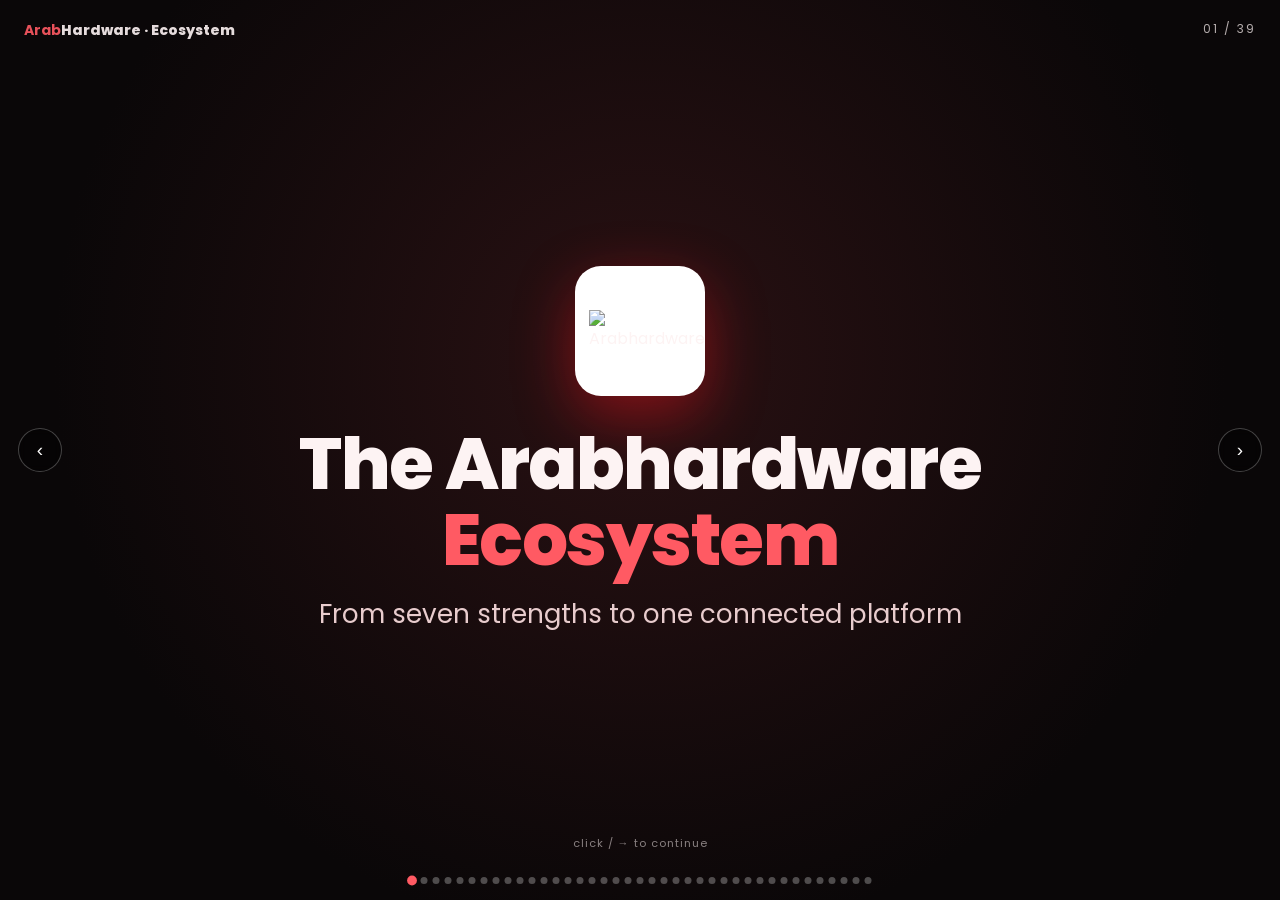
==== commit 1f12851b: "Remove Arabic text, make the deck English-only Drop all 12 Arabic caption lines (.arline in the stre" ====
--- a/roadmap.html
+++ b/roadmap.html
@@ -6,7 +6,8 @@
 <title>Arabhardware — Ecosystem Roadmap</title>
 <link rel="preconnect" href="https://fonts.googleapis.com">
 <link rel="preconnect" href="https://fonts.gstatic.com" crossorigin>
-<link href="https://fonts.googleapis.com/css2?family=Poppins:wght@400;600;800&family=Tajawal:wght@400;700&display=swap" rel="stylesheet">
+<link href="https://fonts.googleapis.com/css2?family=Poppins:wght@400;600;800&display=swap" rel="stylesheet">
+<link href="https://unpkg.com/boxicons@2.1.4/css/boxicons.min.css" rel="stylesheet">
 <style>
   :root{
     --accent:#F11420; --accent-2:#ff5a63; --accent-soft:#ff8b91;
@@ -15,7 +16,6 @@
   }
   *{box-sizing:border-box;margin:0;padding:0}
   html,body{height:100%;overflow:hidden;background:#080506;font-family:'Poppins',sans-serif;color:var(--ink)}
-  .ar{font-family:'Tajawal',sans-serif;direction:rtl}
   #deck{position:fixed;inset:0;cursor:pointer;user-select:none}
 
   #ocean{position:absolute;inset:0;opacity:1;visibility:visible;transition:opacity .6s ease;
@@ -34,16 +34,24 @@
 
   #core{transition:transform .8s ease}
   /*body[data-scene="2"] #core{transform:scale(1.06)}*/
-  #core-logo{opacity:0;transition:opacity .7s ease}
+  .core-clone{opacity:0;transform:translate(var(--tx),var(--ty)) scale(.55);transform-origin:center;
+    transition:transform 1.05s cubic-bezier(.2,.85,.25,1),opacity .5s ease}
+  .core-clone.revealed{opacity:1;transform:translate(0,0) scale(1)}
+  .core-clone.pop{animation:popGlow .9s ease}
+  #core-logo{opacity:0;transition:opacity .7s ease .2s}
   #stage.built #core-logo{opacity:1}
 
   .sector{transition:transform 1.05s cubic-bezier(.2,.85,.25,1)}
   .sector.revealed{transform:translate(var(--tx),var(--ty))}
   .sector.pop{animation:popGlow .9s ease}
   @keyframes popGlow{0%{filter:drop-shadow(0 0 0 rgba(255,255,255,0))}40%{filter:drop-shadow(0 0 16px #fff)}100%{filter:drop-shadow(0 0 0 rgba(255,255,255,0))}}
-  .sec-icon{font-size:22px;text-anchor:middle;dominant-baseline:central;opacity:0;transition:opacity .5s ease}
+  .sec-icon{overflow:visible;opacity:0;transform:translateY(4px) scale(.85);transform-origin:50% 100%;transition:opacity .4s ease .1s,transform .4s ease .1s}
+  .icon-bubble{position:relative;width:28px;height:28px;background:#fff;border-radius:9px;display:flex;align-items:center;justify-content:center;box-shadow:0 4px 10px rgba(0,0,0,.35)}
+  .icon-bubble::after{content:'';position:absolute;left:50%;bottom:-6px;transform:translateX(-50%);border-left:6px solid transparent;border-right:6px solid transparent;border-top:7px solid #fff}
+  .icon-bubble i{font-size:15px;line-height:1;color:var(--accent)}
   .sec-name{font-weight:800;font-size:14px;text-anchor:middle;fill:var(--ink);opacity:0;transition:opacity .5s ease;paint-order:stroke;stroke:#0a0708;stroke-width:3.5px}
-  .sector.revealed .sec-icon,.sector.revealed .sec-name{opacity:1}
+  .sector.revealed .sec-icon{opacity:1;transform:translateY(0) scale(1)}
+  .sector.revealed .sec-name{opacity:1}
 
   .bridge{fill:none;stroke:#e7ceca;stroke-width:9;stroke-linecap:round;filter:drop-shadow(0 3px 4px rgba(0,0,0,.5));transition:stroke-dashoffset 1.1s ease}
   .bridge-edge{fill:none;stroke:var(--accent);stroke-width:13;stroke-linecap:round;opacity:.4;transition:stroke-dashoffset 1.1s ease}
@@ -73,7 +81,6 @@
   .caption h1 span{color:var(--accent-2)}
   .caption .k{display:inline-block;margin-bottom:10px;padding:5px 14px;border:1px solid rgba(255,90,99,.4);border-radius:100px;font-size:12px;letter-spacing:3px;text-transform:uppercase;color:var(--accent-soft)}
   .caption p{margin-top:12px;font-size:clamp(13px,1.5vw,18px);color:#e8cccd;text-shadow:0 2px 12px rgba(0,0,0,.7);line-height:1.6}
-  .caption .arline{margin-top:8px;font-size:clamp(14px,1.7vw,20px);color:var(--accent-soft)}
   .caption ul{margin-top:14px;list-style:none;display:flex;flex-direction:column;gap:7px}
   .caption.side-right ul{align-items:flex-end}
   .caption li{font-size:13.5px;color:#e8cccd;display:flex;gap:8px;align-items:center;text-shadow:0 2px 10px rgba(0,0,0,.8)}
@@ -85,6 +92,8 @@
   .slide.active{opacity:1;visibility:visible}
   .slide .k{padding:5px 14px;border:1px solid rgba(255,90,99,.35);border-radius:100px;font-size:12px;letter-spacing:3px;text-transform:uppercase;color:var(--accent-soft);margin-bottom:14px}
   .slide h2{font-size:clamp(26px,3.4vw,44px);font-weight:800;text-align:center;letter-spacing:-.5px;display:flex;gap:12px;align-items:center}
+  .slide h2 i{color:var(--accent-2);font-size:.78em}
+  .sug i{color:var(--accent-2);margin-right:4px;vertical-align:-1px}
   .slide h2 span{color:var(--accent-2)}
   .lead{margin-top:16px;max-width:820px;text-align:center;font-size:clamp(14px,1.6vw,19px);color:#d8c2c3;line-height:1.7}
   .lead b{color:var(--accent-soft)}
@@ -95,7 +104,6 @@
   .welcome h1{font-size:clamp(34px,6vw,72px);font-weight:800;letter-spacing:-1.5px;text-align:center;line-height:1.05}
   .welcome h1 span{color:var(--accent-2)}
   .welcome .subtitle{margin-top:18px;font-size:clamp(16px,2.2vw,26px);color:#e8cccd;text-align:center}
-  .welcome .arbig{margin-top:6px;font-size:clamp(16px,2.2vw,24px);color:var(--accent-soft)}
 
   .info-grid{display:flex;gap:20px;margin-top:40px;flex-wrap:wrap;justify-content:center;max-width:980px}
   .info-card{flex:1;min-width:200px;max-width:280px;background:#170c0d;border:1px solid rgba(255,90,99,.18);border-radius:16px;padding:26px 22px;text-align:center}
@@ -216,6 +224,7 @@
       <circle class="pulse" cx="500" cy="300"/><circle class="pulse" cx="500" cy="300" style="animation-delay:1.5s"/>
       <g id="logoWrap">
         <g id="core"></g>
+        <g id="coreClones"></g>
         <g id="core-logo"><image href="https://arabhardware.net/theme-assets/images/logo.svg" xlink:href="https://arabhardware.net/theme-assets/images/logo.svg" preserveAspectRatio="xMidYMid meet"/></g>
         <g id="sectors"></g>
       </g>
@@ -224,50 +233,39 @@
     <div class="caption side-center" data-cap="strength">
       <span class="k">Our Strength</span><h1>One Logo, <span>Seven</span> Powers</h1>
       <p>Every white piece of the AHW "A" is a platform we've built and run. Together they form one mark — and one ecosystem.</p>
-      <div class="arline ar">كل جزء في العلامة… منصة قائمة بذاتها</div>
     </div>
     <div class="caption" data-cap="s1"><span class="k">Strength 01</span><h1>The <span>Media</span></h1>
       <p>Our content engine — the reach that feeds everything else.</p>
-      <ul><li>Articles &amp; news</li><li>Reviews</li><li>Live event coverage</li><li>How-to guides</li><li>Library: companies, games, mobiles &amp; hardware</li></ul>
-      <div class="arline ar">الميديا — محرك المحتوى</div></div>
+      <ul><li>Articles &amp; news</li><li>Reviews</li><li>Live event coverage</li><li>How-to guides</li><li>Library: companies, games, mobiles &amp; hardware</li></ul></div>
     <div class="caption" data-cap="s2"><span class="k">Strength 02</span><h1>The <span>Ads</span></h1>
       <p>How we monetize the reach — inventory we own end to end.</p>
-      <ul><li>Banners across our media sites</li><li>Newly added: email marketing</li></ul>
-      <div class="arline ar">الإعلانات — البانرات والبريد</div></div>
+      <ul><li>Banners across our media sites</li><li>Newly added: email marketing</li></ul></div>
     <div class="caption" data-cap="s3"><span class="k">Strength 03</span><h1>The <span>Store</span></h1>
       <p>Our commerce core, live-synced with Zoho.</p>
-      <ul><li>B2C products</li><li>B2B products</li></ul>
-      <div class="arline ar">المتجر — تجزئة وجملة</div></div>
+      <ul><li>B2C products</li><li>B2B products</li></ul></div>
     <div class="caption" data-cap="s4"><span class="k">Strength 04</span><h1>The <span>Events</span></h1>
       <p>Where the community goes live.</p>
-      <ul><li>Online events</li><li>Offline events</li></ul>
-      <div class="arline ar">الفعاليات — أونلاين وأوفلاين</div></div>
+      <ul><li>Online events</li><li>Offline events</li></ul></div>
     <div class="caption" data-cap="s5"><span class="k">Strength 05</span><h1>Videos &amp; <span>Streaming</span></h1>
       <p>Real-time reach that keeps the audience engaged.</p>
-      <ul><li>YouTube videos</li><li>Online streaming</li></ul>
-      <div class="arline ar">الفيديو والبث المباشر</div></div>
+      <ul><li>YouTube videos</li><li>Online streaming</li></ul></div>
     <div class="caption" data-cap="s6"><span class="k">Strength 06</span><h1>Social <span>Media</span></h1>
       <p>Where our audience lives and shares.</p>
-      <ul><li>Facebook</li><li>Instagram</li><li>TikTok</li><li>X</li></ul>
-      <div class="arline ar">السوشيال ميديا</div></div>
+      <ul><li>Facebook</li><li>Instagram</li><li>TikTok</li><li>X</li></ul></div>
     <div class="caption" data-cap="s7"><span class="k">Strength 07 · The Core</span><h1>The <span>Users</span></h1>
       <p>Our most powerful asset — the people behind all six sectors.</p>
-      <ul><li>Read our writing</li><li>See &amp; receive our ads</li><li>Buy our products</li><li>Register &amp; attend events</li><li>Watch our videos</li><li>Interact on social</li></ul>
-      <div class="arline ar">المستخدمون — أقوى ما نملك</div></div>
+      <ul><li>Read our writing</li><li>See &amp; receive our ads</li><li>Buy our products</li><li>Register &amp; attend events</li><li>Watch our videos</li><li>Interact on social</li></ul></div>
 
     <div class="caption side-center" data-cap="disc"><span class="k">Today</span><h1>Powerful — but <span>Disconnected</span></h1>
-      <p>Seven strong sectors, each doing its job alone. The pieces don't share what they know.</p>
-      <div class="arline ar">منصات قوية… لكنها منفصلة</div></div>
+      <p>Seven strong sectors, each doing its job alone. The pieces don't share what they know.</p></div>
     <div class="caption side-center" data-cap="bridge"><span class="k">The Plan</span><h1>Building the <span>Bridges</span></h1>
-      <p>We connect every sector back to the core — shared users, shared data, one flow.</p>
-      <div class="arline ar">نبني الجسور لنربط كل المنصات</div></div>
+      <p>We connect every sector back to the core — shared users, shared data, one flow.</p></div>
   </div>
 
   <section class="slide welcome" data-slide="welcome">
     <div class="logo-badge"><img src="https://arabhardware.net/theme-assets/images/logo.svg" alt="Arabhardware"></div>
     <h1>The Arabhardware<br><span>Ecosystem</span></h1>
     <div class="subtitle">From seven strengths to one connected platform</div>
-    <div class="arbig ar">من سبع منصات … إلى منظومة واحدة متكاملة</div>
   </section>
 
   <section class="slide" data-slide="data">
@@ -283,7 +281,7 @@
 
   <!-- MEDIA -->
   <section class="slide detail" data-slide="d1">
-    <span class="k">Sector 01 · Data</span><h2>📰 <span>Media</span></h2>
+    <span class="k">Sector 01 · Data</span><h2><i class='bx bxs-news'></i> <span>Media</span></h2>
     <div class="detail-body">
       <div class="stat-col">
         <div class="stat-card"><div class="stat-num">1.2M</div><div><div class="stat-label">Monthly Readers</div><div class="stat-sub">unique / month</div></div></div>
@@ -297,7 +295,7 @@
       <div class="did-chip">Live coverage workflow</div><div class="did-chip">Library: companies · games · mobiles · hardware</div></div></div>
   </section>
   <section class="slide" data-slide="samp1">
-    <span class="k">Sector 01 · Samples</span><h2>📰 <span>Media</span> — Live Now</h2>
+    <span class="k">Sector 01 · Samples</span><h2><i class='bx bxs-news'></i> <span>Media</span> — Live Now</h2>
     <p class="lead">Snapshots of the current media site.</p>
     <div class="samples-wrap">
       <div class="browser"><div class="browser-bar"><i></i><i></i><i></i><div class="url">arabhardware.net</div></div>
@@ -312,7 +310,7 @@
 
   <!-- ADS -->
   <section class="slide detail" data-slide="d2">
-    <span class="k">Sector 02 · Data</span><h2>📣 <span>Ads</span></h2>
+    <span class="k">Sector 02 · Data</span><h2><i class='bx bxs-megaphone'></i> <span>Ads</span></h2>
     <div class="detail-body">
       <div class="stat-col">
         <div class="stat-card"><div class="stat-num">24</div><div><div class="stat-label">Active Campaigns</div><div class="stat-sub">running now</div></div></div>
@@ -326,7 +324,7 @@
       <div class="did-chip">Launched email marketing</div><div class="did-chip">Campaign tracking</div></div></div>
   </section>
   <section class="slide" data-slide="samp2">
-    <span class="k">Sector 02 · Samples</span><h2>📣 <span>Ads</span> — Live Now</h2>
+    <span class="k">Sector 02 · Samples</span><h2><i class='bx bxs-megaphone'></i> <span>Ads</span> — Live Now</h2>
     <p class="lead">Banner placements and the new email templates.</p>
     <div class="samples-wrap">
       <div class="browser"><div class="browser-bar"><i></i><i></i><i></i><div class="url">arabhardware.net · banners</div></div>
@@ -340,7 +338,7 @@
 
   <!-- STORE -->
   <section class="slide detail" data-slide="d3">
-    <span class="k">Sector 03 · Data</span><h2>🛒 <span>Store</span></h2>
+    <span class="k">Sector 03 · Data</span><h2><i class='bx bxs-cart'></i> <span>Store</span></h2>
     <div class="detail-body">
       <div class="stat-col">
         <div class="stat-card"><div class="stat-num">1,450</div><div><div class="stat-label">Orders / Month</div><div class="stat-sub">B2B + B2C</div></div></div>
@@ -354,7 +352,7 @@
       <div class="did-chip">Live Zoho inventory sync</div><div class="did-chip">Paymob checkout</div></div></div>
   </section>
   <section class="slide" data-slide="samp3">
-    <span class="k">Sector 03 · Samples</span><h2>🛒 <span>Store</span> — Live Now</h2>
+    <span class="k">Sector 03 · Samples</span><h2><i class='bx bxs-cart'></i> <span>Store</span> — Live Now</h2>
     <p class="lead">The store as it runs today.</p>
     <div class="samples-wrap">
       <div class="browser"><div class="browser-bar"><i></i><i></i><i></i><div class="url">store.arabhardware.net</div></div>
@@ -368,7 +366,7 @@
 
   <!-- EVENTS -->
   <section class="slide detail" data-slide="d4">
-    <span class="k">Sector 04 · Data</span><h2>🎫 <span>Events</span></h2>
+    <span class="k">Sector 04 · Data</span><h2><i class='bx bxs-coupon'></i> <span>Events</span></h2>
     <div class="detail-body">
       <div class="stat-col">
         <div class="stat-card"><div class="stat-num">18</div><div><div class="stat-label">Events / Year</div><div class="stat-sub">online + offline</div></div></div>
@@ -382,7 +380,7 @@
       <div class="did-chip">Voting &amp; polls</div><div class="did-chip">Paid + free registration</div></div></div>
   </section>
   <section class="slide" data-slide="samp4">
-    <span class="k">Sector 04 · Samples</span><h2>🎫 <span>Events</span> — Highlights</h2>
+    <span class="k">Sector 04 · Samples</span><h2><i class='bx bxs-coupon'></i> <span>Events</span> — Highlights</h2>
     <p class="lead">Events we ran and the companies we did them with.</p>
     <div class="card-grid">
       <div class="samp-card"><div class="thumb">Event photo</div><div class="body"><h4>Event Name</h4><p>Short line about it.</p><span class="tag">with Partner Co.</span></div></div>
@@ -394,7 +392,7 @@
 
   <!-- STREAMING -->
   <section class="slide detail" data-slide="d5">
-    <span class="k">Sector 05 · Data</span><h2>📺 <span>Videos &amp; Streaming</span></h2>
+    <span class="k">Sector 05 · Data</span><h2><i class='bx bxs-tv'></i> <span>Videos &amp; Streaming</span></h2>
     <div class="detail-body">
       <div class="stat-col">
         <div class="stat-card"><div class="stat-num">45</div><div><div class="stat-label">Streams / Year</div><div class="stat-sub">own + partner</div></div></div>
@@ -408,7 +406,7 @@
       <div class="did-chip">Own broadcasts</div><div class="did-chip">Partner coverage</div></div></div>
   </section>
   <section class="slide" data-slide="samp5">
-    <span class="k">Sector 05 · Samples</span><h2>📺 <span>Videos</span> — Highlights</h2>
+    <span class="k">Sector 05 · Samples</span><h2><i class='bx bxs-tv'></i> <span>Videos</span> — Highlights</h2>
     <p class="lead">Recent videos and streams.</p>
     <div class="card-grid">
       <div class="samp-card"><div class="thumb">▶ Video thumb</div><div class="body"><h4>Video Title</h4><p>views · duration</p><span class="tag">YouTube</span></div></div>
@@ -420,7 +418,7 @@
 
   <!-- SOCIAL -->
   <section class="slide detail" data-slide="d6">
-    <span class="k">Sector 06 · Data</span><h2>📱 <span>Social Media</span></h2>
+    <span class="k">Sector 06 · Data</span><h2><i class='bx bxs-share-alt'></i> <span>Social Media</span></h2>
     <div class="detail-body">
       <div class="stat-col">
         <div class="stat-card"><div class="stat-num">850K</div><div><div class="stat-label">Total Followers</div><div class="stat-sub">FB · IG · TikTok · X</div></div></div>
@@ -434,7 +432,7 @@
       <div class="did-chip">Event &amp; product promo</div><div class="did-chip">Community engagement</div></div></div>
   </section>
   <section class="slide" data-slide="samp6">
-    <span class="k">Sector 06 · Samples</span><h2>📱 <span>Social</span> — Posts &amp; Campaigns</h2>
+    <span class="k">Sector 06 · Samples</span><h2><i class='bx bxs-share-alt'></i> <span>Social</span> — Posts &amp; Campaigns</h2>
     <p class="lead">Posts and campaigns we ran across platforms.</p>
     <div class="card-grid">
       <div class="samp-card"><div class="thumb">Post image</div><div class="body"><h4>Campaign Name</h4><p>reach · engagement</p><span class="tag">Instagram</span></div></div>
@@ -446,7 +444,7 @@
 
   <!-- USERS -->
   <section class="slide detail" data-slide="d7">
-    <span class="k">Sector 07 · Data · The Core</span><h2>👤 <span>Users</span></h2>
+    <span class="k">Sector 07 · Data · The Core</span><h2><i class='bx bxs-user'></i> <span>Users</span></h2>
     <div class="detail-body">
       <div class="stat-col">
         <div class="stat-card"><div class="stat-num">210K</div><div><div class="stat-label">Registered Users</div><div class="stat-sub">total</div></div></div>
@@ -460,7 +458,7 @@
       <div class="did-chip">Attend events</div><div class="did-chip">Watch videos</div><div class="did-chip">Interact on social</div></div></div>
   </section>
   <section class="slide" data-slide="samp7">
-    <span class="k">Sector 07 · Samples</span><h2>👤 <span>Users</span> — Where They Live</h2>
+    <span class="k">Sector 07 · Samples</span><h2><i class='bx bxs-user'></i> <span>Users</span> — Where They Live</h2>
     <p class="lead">User records scattered across the places we store them today.</p>
     <div class="card-grid">
       <div class="samp-card"><div class="thumb">User table</div><div class="body"><h4>Website Users</h4><p>Registered accounts</p><span class="tag">AHWSuper DB</span></div></div>
@@ -472,7 +470,7 @@
 
   <!-- ===== CONNECTED DEMOS ===== -->
   <section class="slide demo" data-slide="c1">
-    <span class="k">Connected · Media</span><h2>📰 <span>Media</span> that Knows the User</h2>
+    <span class="k">Connected · Media</span><h2><i class='bx bxs-news'></i> <span>Media</span> that Knows the User</h2>
     <p class="lead">Articles &amp; news auto-shift to match each user's interests from across the ecosystem — plus a new newsletter and an <b>Ask</b> community.</p>
     <div class="demo-frame"><div class="browser-bar"><i></i><i></i><i></i><div class="url">arabhardware.net · for you</div></div>
       <div class="demo-body">
@@ -486,7 +484,7 @@
       </div></div>
   </section>
   <section class="slide demo" data-slide="c2">
-    <span class="k">Connected · Events</span><h2>🎫 <span>Events</span> that Suggest &amp; Auto-Fill</h2>
+    <span class="k">Connected · Events</span><h2><i class='bx bxs-coupon'></i> <span>Events</span> that Suggest &amp; Auto-Fill</h2>
     <p class="lead">Events pull suggestions from other sectors, with <b>auto-registration</b> and <b>auto-customized forms</b> — the user barely types.</p>
     <div class="demo-frame"><div class="browser-bar"><i></i><i></i><i></i><div class="url">events.arabhardware.net · register</div></div>
       <div class="demo-body">
@@ -496,11 +494,11 @@
           <div class="reg-field"><label>Interests</label><div class="reg-val">GPUs · Streaming <span class="src">from Media reads</span></div></div>
           <button class="big-cta">Confirm registration</button></div>
         <div class="side-col"><div class="mini-widget"><div class="mw-title">You might also like</div>
-          <div class="sug">🛒 20% off your cart item</div><div class="sug">📺 Live stream of this event</div><div class="sug">📰 Pre-event read: what to expect</div></div></div>
+          <div class="sug"><i class='bx bxs-cart'></i> 20% off your cart item</div><div class="sug"><i class='bx bxs-tv'></i> Live stream of this event</div><div class="sug"><i class='bx bxs-news'></i> Pre-event read: what to expect</div></div></div>
       </div></div>
   </section>
   <section class="slide demo" data-slide="c3">
-    <span class="k">Connected · Social</span><h2>📱 <span>Social</span> Fed by Our Own Data</h2>
+    <span class="k">Connected · Social</span><h2><i class='bx bxs-share-alt'></i> <span>Social</span> Fed by Our Own Data</h2>
     <p class="lead">Our internal dashboard suggests what to post — best sellers, most-viewed content — straight from the ecosystem.</p>
     <div class="demo-frame"><div class="browser-bar"><i></i><i></i><i></i><div class="url">ahwsuper · social planner</div></div>
       <div class="demo-body">
@@ -513,17 +511,17 @@
       </div></div>
   </section>
   <section class="slide demo" data-slide="c4">
-    <span class="k">Connected · Store</span><h2>🛒 <span>Store</span> with Smart Suggestions</h2>
+    <span class="k">Connected · Store</span><h2><i class='bx bxs-cart'></i> <span>Store</span> with Smart Suggestions</h2>
     <p class="lead">Product pages surface the most-viewed reviews, related posts and content that sell the item.</p>
     <div class="demo-frame"><div class="browser-bar"><i></i><i></i><i></i><div class="url">store.arabhardware.net · product</div></div>
       <div class="demo-body">
         <div class="feed-col"><div class="prod"><div class="prod-img">🖥️</div><div><h4>Gaming Monitor 27" 165Hz</h4><div class="price">EGP 8,900</div><button class="big-cta">Add to cart</button></div></div></div>
         <div class="side-col"><div class="mini-widget"><div class="mw-title">From our ecosystem</div>
-          <div class="sug">📰 "We reviewed this monitor" · 42k reads</div><div class="sug">📺 Setup guide video</div><div class="sug">💬 18 community answers</div><div class="sug">🎫 Seen at Gaming Expo booth</div></div></div>
+          <div class="sug"><i class='bx bxs-news'></i> "We reviewed this monitor" · 42k reads</div><div class="sug"><i class='bx bxs-tv'></i> Setup guide video</div><div class="sug">💬 18 community answers</div><div class="sug"><i class='bx bxs-coupon'></i> Seen at Gaming Expo booth</div></div></div>
       </div></div>
   </section>
   <section class="slide demo" data-slide="c5">
-    <span class="k">Connected · Ads</span><h2>📣 <span>Ads</span> that Target by Behavior</h2>
+    <span class="k">Connected · Ads</span><h2><i class='bx bxs-megaphone'></i> <span>Ads</span> that Target by Behavior</h2>
     <p class="lead">Placements suggest themselves from real user signals — what they read, bought, watched.</p>
     <div class="demo-frame"><div class="browser-bar"><i></i><i></i><i></i><div class="url">ahwsuper · ad planner</div></div>
       <div class="demo-body">
@@ -534,28 +532,28 @@
       </div></div>
   </section>
   <section class="slide demo" data-slide="c6">
-    <span class="k">Connected · Streaming</span><h2>📺 <span>Streaming</span> with Smart Suggestions</h2>
+    <span class="k">Connected · Streaming</span><h2><i class='bx bxs-tv'></i> <span>Streaming</span> with Smart Suggestions</h2>
     <p class="lead">Streams and videos recommend related products, reviews and events — the audience acts without leaving.</p>
     <div class="demo-frame"><div class="browser-bar"><i></i><i></i><i></i><div class="url">arabhardware.net · watch</div></div>
       <div class="demo-body">
         <div class="feed-col"><div class="player">▶ <span>Live: Grand Final</span></div><div class="feed-head" style="margin-top:12px">22,431 watching</div></div>
         <div class="side-col"><div class="mini-widget"><div class="mw-title">Suggested for viewers</div>
-          <div class="sug">🛒 Gear used in this match</div><div class="sug">📰 Player interview</div><div class="sug">🎫 Next live event tickets</div></div></div>
+          <div class="sug"><i class='bx bxs-cart'></i> Gear used in this match</div><div class="sug"><i class='bx bxs-news'></i> Player interview</div><div class="sug"><i class='bx bxs-coupon'></i> Next live event tickets</div></div></div>
       </div></div>
   </section>
   <section class="slide demo" data-slide="c7">
-    <span class="k">Connected · Users</span><h2>👤 One <span>Profile</span>, Every Activity</h2>
+    <span class="k">Connected · Users</span><h2><i class='bx bxs-user'></i> One <span>Profile</span>, Every Activity</h2>
     <p class="lead">A single profile page showing everything a user did across all six sectors — the heart of the connected ecosystem.</p>
     <div class="demo-frame"><div class="browser-bar"><i></i><i></i><i></i><div class="url">ahwsuper · profile</div></div>
       <div class="demo-body">
         <div class="feed-col"><div class="prof-head"><div class="prof-av">AH</div><div><h4>Ahmed Hassan</h4><p>Member since 2023 · 142 actions tracked</p></div></div>
           <div class="timeline">
-            <div class="tl"><span class="tl-i">📰</span> Read "RTX 50 review" · 2d ago</div>
-            <div class="tl"><span class="tl-i">🛒</span> Ordered a gaming monitor · 5d ago</div>
-            <div class="tl"><span class="tl-i">🎫</span> Attended Gaming Expo · 2w ago</div>
-            <div class="tl"><span class="tl-i">📺</span> Watched grand final · 2w ago</div>
-            <div class="tl"><span class="tl-i">📣</span> Clicked GPU email · 3w ago</div>
-            <div class="tl"><span class="tl-i">📱</span> Shared a review on X · 1mo ago</div></div></div>
+            <div class="tl"><span class="tl-i"><i class='bx bxs-news'></i></span> Read "RTX 50 review" · 2d ago</div>
+            <div class="tl"><span class="tl-i"><i class='bx bxs-cart'></i></span> Ordered a gaming monitor · 5d ago</div>
+            <div class="tl"><span class="tl-i"><i class='bx bxs-coupon'></i></span> Attended Gaming Expo · 2w ago</div>
+            <div class="tl"><span class="tl-i"><i class='bx bxs-tv'></i></span> Watched grand final · 2w ago</div>
+            <div class="tl"><span class="tl-i"><i class='bx bxs-megaphone'></i></span> Clicked GPU email · 3w ago</div>
+            <div class="tl"><span class="tl-i"><i class='bx bxs-share-alt'></i></span> Shared a review on X · 1mo ago</div></div></div>
         <div class="side-col"><div class="mini-widget"><div class="mw-title">Unified across</div>
           <div class="chip-row"><span>Media</span><span>Store</span><span>Events</span><span>Streaming</span><span>Ads</span><span>Social</span></div>
           <p class="mw-note">One identity · one data layer</p></div></div>
@@ -630,7 +628,6 @@
     <h1>Thank <span>You</span></h1>
     <div class="subtitle">Questions &amp; discussion</div>
     <p class="lead" style="margin-top:20px">Data sample: last 6 months / 1 year across all sectors<!-- EDIT --> · Prepared by the AHW team</p>
-    <div class="arbig ar">شكراً لكم</div>
   </section>
 </div>
 
@@ -644,7 +641,7 @@
 </div>
 
 <script>
-  const NS='http://www.w3.org/2000/svg', XL='http://www.w3.org/1999/xlink';
+  const NS='http://www.w3.org/2000/svg', XL='http://www.w3.org/1999/xlink', XHTML='http://www.w3.org/1999/xhtml';
   const DISP=170, SRC_W=90.7, TILE_X=0.3, S=DISP/SRC_W;
   const OX=500-(TILE_X+SRC_W/2)*S, OY=300-(SRC_W/2)*S;
   const sx=x=>OX+x*S, sy=y=>OY+y*S;
@@ -659,15 +656,16 @@
 
   /* 7 DISTINCT white pieces of the "A" (spine split into 3) */
   const SECTORS=[
-    {id:1,name:'Media',    icon:'📰',ang:-90, R:180,kind:'rect',x:34,  y:16.3,w:23.2,h:11.6},
-    {id:2,name:'Ads',      icon:'📣',ang:-145,R:200,kind:'rect',x:22.4,y:27.9,w:11.6,h:23.2},
-    {id:3,name:'Store',    icon:'🛒',ang:150, R:200,kind:'rect',x:22.4,y:62.7,w:11.6,h:11.6},
-    {id:4,name:'Events',   icon:'🎫',ang:105, R:186,kind:'rect',x:45.7,y:39.5,w:11.6,h:11.6},
-    {id:5,name:'Streaming',icon:'📺',ang:-38, R:206,kind:'rect',x:57.3,y:43.4,w:11.6,h:15.5},
-    {id:6,name:'Social',   icon:'📱',ang:38,  R:206,kind:'rect',x:57.3,y:58.9,w:11.6,h:15.5},
-    {id:7,name:'Users',    icon:'👤',ang:8,   R:150,kind:'rect',x:57.3,y:27.9,w:11.6,h:15.5},
+    {id:1,name:'Media',    icon:'bxs-news',      ang:-90, R:180,kind:'rect',x:34,  y:16.3,w:23.2,h:11.6},
+    {id:2,name:'Ads',      icon:'bxs-megaphone',  ang:-145,R:200,kind:'rect',x:22.4,y:27.9,w:11.6,h:23.2},
+    {id:3,name:'Store',    icon:'bxs-cart',       ang:150, R:200,kind:'rect',x:22.4,y:62.7,w:11.6,h:11.6},
+    {id:4,name:'Events',   icon:'bxs-coupon',     ang:105, R:186,kind:'rect',x:45.7,y:39.5,w:11.6,h:11.6},
+    {id:5,name:'Streaming',icon:'bxs-tv',         ang:-38, R:206,kind:'rect',x:57.3,y:43.4,w:11.6,h:15.5},
+    {id:6,name:'Social',   icon:'bxs-share-alt',  ang:38,  R:206,kind:'rect',x:57.3,y:58.9,w:11.6,h:15.5},
+    {id:7,name:'Users',    icon:'bxs-user',       ang:8,   R:150,kind:'rect',x:57.3,y:27.9,w:11.6,h:15.5},
   ];
-  const layer=document.getElementById('sectors'), bridgesG=document.getElementById('bridges'), ring={};
+  const layer=document.getElementById('sectors'), bridgesG=document.getElementById('bridges'),
+        cloneLayer=document.getElementById('coreClones'), ring={};
   SECTORS.forEach((s,i)=>{
     let el,minX,minY,maxX,maxY;
     if(s.kind==='rect'){
@@ -684,11 +682,23 @@
     const cenX=(minX+maxX)/2,cenY=(minY+maxY)/2;
     const rad=s.ang*Math.PI/180,rx=500+s.R*Math.cos(rad),ry=300+s.R*Math.sin(rad);
     ring[i]=[rx,ry];
+    const cloneG=document.createElementNS(NS,'g');cloneG.setAttribute('class','core-clone');cloneG.setAttribute('data-idx',s.id);
+    cloneG.style.setProperty('--tx',(rx-cenX).toFixed(1)+'px');cloneG.style.setProperty('--ty',(ry-cenY).toFixed(1)+'px');
+    const cloneWrap=document.createElementNS(NS,'g');cloneWrap.setAttribute('filter','url(#soft)');cloneWrap.appendChild(el.cloneNode());cloneG.appendChild(cloneWrap);
+    cloneLayer.appendChild(cloneG);
     const g=document.createElementNS(NS,'g');g.setAttribute('class','sector');g.setAttribute('data-idx',s.id);
     g.style.setProperty('--tx',(rx-cenX).toFixed(1)+'px');g.style.setProperty('--ty',(ry-cenY).toFixed(1)+'px');
     const wrap=document.createElementNS(NS,'g');wrap.setAttribute('filter','url(#soft)');wrap.appendChild(el);g.appendChild(wrap);
     const mk=(cls,x,y,txt)=>{const t=document.createElementNS(NS,'text');t.setAttribute('class',cls);t.setAttribute('x',x.toFixed(1));t.setAttribute('y',y.toFixed(1));t.textContent=txt;return t;};
-    g.appendChild(mk('sec-icon',cenX,minY-11,s.icon));g.appendChild(mk('sec-name',cenX,maxY+18,s.name));
+    const mkIconBubble=(x,minY,iconCls)=>{
+      const bw=28,bh=36,fo=document.createElementNS(NS,'foreignObject');
+      fo.setAttribute('class','sec-icon');fo.setAttribute('x',(x-bw/2).toFixed(1));fo.setAttribute('y',(minY-4-bh).toFixed(1));
+      fo.setAttribute('width',bw);fo.setAttribute('height',bh);
+      const bubble=document.createElementNS(XHTML,'div');bubble.setAttribute('class','icon-bubble');
+      const i=document.createElementNS(XHTML,'i');i.setAttribute('class','bx '+iconCls);
+      bubble.appendChild(i);fo.appendChild(bubble);return fo;
+    };
+    g.appendChild(mkIconBubble(cenX,minY,s.icon));g.appendChild(mk('sec-name',cenX,maxY+18,s.name));
     layer.appendChild(g);
   });
   SECTORS.forEach((s,i)=>{
@@ -759,18 +769,21 @@
     {type:'slide',slide:'thanks'},
   ];
   const TOTAL=SCENES.length;
-  let scene=0,prevShown=0;
+  let scene=0,prevShown=0,wasBuilt=false;
   const body=document.body,counter=document.getElementById('counter'),stage=document.getElementById('stage'),
-        dots=document.getElementById('dots'),hint=document.getElementById('hint'),sectors=[...document.querySelectorAll('.sector')];
+        dots=document.getElementById('dots'),hint=document.getElementById('hint'),sectors=[...document.querySelectorAll('.sector')],
+        coreClones=[...document.querySelectorAll('.core-clone')];
   for(let i=0;i<TOTAL;i++){const d=document.createElement('i');d.onclick=e=>{e.stopPropagation();go(i)};dots.appendChild(d);}
 
   function render(){
-    const sc=SCENES[scene],shown=sc.shown??prevShown,isSlide=sc.type==='slide';
+    const sc=SCENES[scene],shown=sc.shown??prevShown,isSlide=sc.type==='slide',builtNow=!!sc.built;
     body.dataset.scene=scene;body.dataset.side=sc.side||'center';
     body.classList.toggle('content',isSlide);
-    stage.classList.toggle('built',!!sc.built);stage.classList.toggle('flowing',!!sc.flowing);
+    stage.classList.toggle('built',builtNow);stage.classList.toggle('flowing',!!sc.flowing);
     sectors.forEach(s=>{const idx=+s.dataset.idx,on=idx<=shown;s.classList.toggle('revealed',on);
       const isNew=on&&idx===shown&&shown>prevShown&&sc.type==='map';s.classList.remove('pop');if(isNew){void s.offsetWidth;s.classList.add('pop');}});
+    coreClones.forEach(s=>{s.classList.toggle('revealed',builtNow);
+      const isNew=builtNow&&!wasBuilt;s.classList.remove('pop');if(isNew){void s.offsetWidth;s.classList.add('pop');}});
     const capSide=sc.side==='left'?'right':sc.side==='right'?'left':'center';
     const capLate=/^s[2-7]$/.test(sc.cap||'');
     document.querySelectorAll('.caption').forEach(c=>{const showIt=sc.type==='map'&&c.dataset.cap===sc.cap;
@@ -780,7 +793,7 @@
     document.querySelectorAll('.slide').forEach(s=>s.classList.toggle('active',isSlide&&s.dataset.slide===sc.slide));
     [...dots.children].forEach((d,i)=>d.classList.toggle('on',i===scene));
     counter.textContent=String(scene+1).padStart(2,'0')+' / '+TOTAL;
-    hint.style.opacity=scene===0?'.5':'0';prevShown=shown;
+    hint.style.opacity=scene===0?'.5':'0';prevShown=shown;wasBuilt=builtNow;
   }
   function go(i){scene=Math.max(0,Math.min(TOTAL-1,i));render();}
   const next=()=>go(scene+1),prev=()=>go(scene-1);
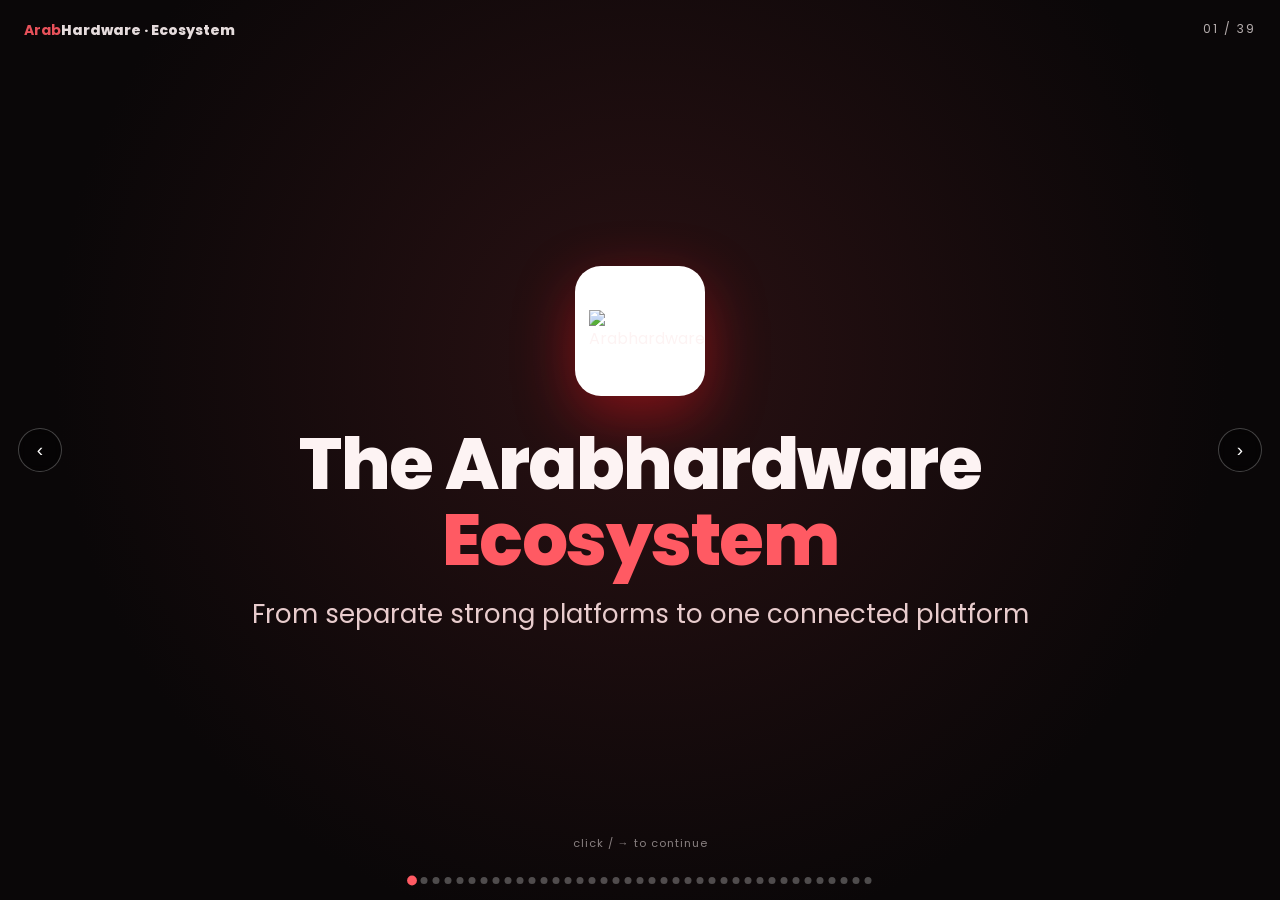
==== commit 58fef43a: "Copy/data updates: sample window, wording, Store B2C-only, logo carousel - "From seven strengths" ->" ====
--- a/roadmap.html
+++ b/roadmap.html
@@ -107,7 +107,7 @@
 
   .info-grid{display:flex;gap:20px;margin-top:40px;flex-wrap:wrap;justify-content:center;max-width:980px}
   .info-card{flex:1;min-width:200px;max-width:280px;background:#170c0d;border:1px solid rgba(255,90,99,.18);border-radius:16px;padding:26px 22px;text-align:center}
-  .info-card .ic{font-size:34px;margin-bottom:12px}.info-card h3{font-size:17px;margin-bottom:6px}.info-card p{font-size:13px;color:#b58c8d;line-height:1.5}
+  .info-card .ic{font-size:34px;margin-bottom:12px;color:var(--accent-2)}.info-card h3{font-size:17px;margin-bottom:6px}.info-card p{font-size:13px;color:#b58c8d;line-height:1.5}
 
   .detail-body{display:flex;gap:30px;align-items:center;margin-top:30px;max-width:1080px;width:100%;flex-wrap:wrap;justify-content:center}
   .stat-col{display:flex;flex-direction:column;gap:14px;flex:0 0 290px}
@@ -149,6 +149,16 @@
   .samp-card .thumb{height:120px;background:repeating-linear-gradient(135deg,#1b0f10 0 16px,#160c0d 16px 32px);display:flex;align-items:center;justify-content:center;color:#7a5658;font-size:12px}
   .samp-card .body{padding:14px 16px}.samp-card .body h4{font-size:14px;margin-bottom:4px}.samp-card .body p{font-size:12px;color:#b58c8d;line-height:1.5}
   .samp-card .tag{display:inline-block;margin-top:8px;font-size:11px;padding:3px 10px;border-radius:100px;background:rgba(241,20,32,.15);color:var(--accent-soft)}
+
+  .logo-marquee-wrap{margin-top:32px;max-width:1050px;width:100%}
+  .logo-marquee-wrap h4{font-size:12px;letter-spacing:2px;text-transform:uppercase;color:var(--accent-soft);text-align:center;margin-bottom:14px}
+  .logo-marquee{width:100%;overflow:hidden;-webkit-mask-image:linear-gradient(90deg,transparent,#000 8%,#000 92%,transparent);mask-image:linear-gradient(90deg,transparent,#000 8%,#000 92%,transparent)}
+  .logo-track{display:flex;gap:14px;width:max-content;animation:logoScroll 24s linear infinite}
+  .logo-marquee:hover .logo-track{animation-play-state:paused}
+  @keyframes logoScroll{from{transform:translateX(0)}to{transform:translateX(-50%)}}
+  .logo-chip{flex:none;min-width:150px;height:64px;display:flex;align-items:center;justify-content:center;gap:8px;
+    background:#170c0d;border:1px solid rgba(255,90,99,.18);border-radius:12px;color:#8a6d6e;font-size:12.5px;font-weight:600;letter-spacing:.3px}
+  .logo-chip i{font-size:16px;color:#5a4344}
 
   /* ===== PART 2: connected demos ===== */
   .demo-frame{margin-top:22px;width:100%;max-width:1080px;background:#140b0c;border:1px solid rgba(255,90,99,.2);border-radius:14px;overflow:hidden;box-shadow:0 18px 50px rgba(0,0,0,.5)}
@@ -242,7 +252,7 @@
       <ul><li>Banners across our media sites</li><li>Newly added: email marketing</li></ul></div>
     <div class="caption" data-cap="s3"><span class="k">Strength 03</span><h1>The <span>Store</span></h1>
       <p>Our commerce core, live-synced with Zoho.</p>
-      <ul><li>B2C products</li><li>B2B products</li></ul></div>
+      <ul><li>B2C products at ahw.store</li></ul></div>
     <div class="caption" data-cap="s4"><span class="k">Strength 04</span><h1>The <span>Events</span></h1>
       <p>Where the community goes live.</p>
       <ul><li>Online events</li><li>Offline events</li></ul></div>
@@ -265,16 +275,16 @@
   <section class="slide welcome" data-slide="welcome">
     <div class="logo-badge"><img src="https://arabhardware.net/theme-assets/images/logo.svg" alt="Arabhardware"></div>
     <h1>The Arabhardware<br><span>Ecosystem</span></h1>
-    <div class="subtitle">From seven strengths to one connected platform</div>
+    <div class="subtitle">From separate strong platforms to one connected platform</div>
   </section>
 
   <section class="slide" data-slide="data">
-    <span class="k">About the Data</span><h2>📊 How We <span>Measured</span> This</h2>
-    <p class="lead">Every number in this deck is drawn from a <b>real sample</b> of our own operations — the trailing <b>6 months / 1 year</b> of activity across all seven sectors — then analyzed to show where each strength stands today.</p>
+    <span class="k">About the Data</span><h2><i class='bx bxs-bar-chart-square'></i> How the Data <span>Was Measured</span></h2>
+    <p class="lead">Every number in this deck is drawn from a <b>real sample</b> of our own operations — the trailing <b>3 months</b> of activity across all sectors, pulled from our new live store — then analyzed to show where each strength stands today.</p>
     <div class="info-grid">
-      <div class="info-card"><div class="ic">🗓️</div><h3>Sample Window</h3><p>Last 6 months → 1 year of live data<!-- EDIT --></p></div>
-      <div class="info-card"><div class="ic">🔗</div><h3>Sources</h3><p>Media, Store, Events, Streaming, Social &amp; Zoho<!-- EDIT --></p></div>
-      <div class="info-card"><div class="ic">🧮</div><h3>Method</h3><p>Aggregated per sector, normalized &amp; trended<!-- EDIT --></p></div>
+      <div class="info-card"><div class="ic"><i class='bx bxs-calendar'></i></div><h3>Sample Window</h3><p>Last 3 months of live data<!-- EDIT --></p></div>
+      <div class="info-card"><div class="ic"><i class='bx bx-link'></i></div><h3>Sources</h3><p>Media, Store, Events, Streaming, Social &amp; Zoho<!-- EDIT --></p></div>
+      <div class="info-card"><div class="ic"><i class='bx bxs-calculator'></i></div><h3>Method</h3><p>Aggregated per sector, normalized &amp; trended<!-- EDIT --></p></div>
     </div>
     <p class="lead" style="margin-top:26px;font-size:15px">The goal: prove each sector's strength with evidence — then show what happens when we connect them.</p>
   </section>
@@ -341,26 +351,26 @@
     <span class="k">Sector 03 · Data</span><h2><i class='bx bxs-cart'></i> <span>Store</span></h2>
     <div class="detail-body">
       <div class="stat-col">
-        <div class="stat-card"><div class="stat-num">1,450</div><div><div class="stat-label">Orders / Month</div><div class="stat-sub">B2B + B2C</div></div></div>
+        <div class="stat-card"><div class="stat-num">1,450</div><div><div class="stat-label">Orders / Month</div><div class="stat-sub">B2C · ahw.store</div></div></div>
         <div class="stat-card"><div class="stat-num">3,200</div><div><div class="stat-label">Active SKUs</div><div class="stat-sub">live catalog</div></div></div>
         <div class="stat-card"><div class="stat-num">+25%</div><div><div class="stat-label">Revenue YoY</div><div class="stat-sub">growth</div></div></div>
       </div>
       <div class="chart-box"><div class="chart-title">Revenue Trend</div><div class="line-chart" data-values="50,54,52,58,63,68,74,82" data-labels="F,M,A,M,J,J,A,S"></div><!-- EDIT DATA --></div>
     </div>
     <div class="did"><h4>What we've done in Store</h4><div class="did-row">
-      <div class="did-chip">B2C storefront</div><div class="did-chip">B2B catalog &amp; pricing</div>
-      <div class="did-chip">Live Zoho inventory sync</div><div class="did-chip">Paymob checkout</div></div></div>
+      <div class="did-chip">B2C storefront — live on ahw.store</div><div class="did-chip">Live Zoho inventory sync</div>
+      <div class="did-chip">Paymob checkout</div></div></div>
   </section>
   <section class="slide" data-slide="samp3">
     <span class="k">Sector 03 · Samples</span><h2><i class='bx bxs-cart'></i> <span>Store</span> — Live Now</h2>
     <p class="lead">The store as it runs today.</p>
     <div class="samples-wrap">
-      <div class="browser"><div class="browser-bar"><i></i><i></i><i></i><div class="url">store.arabhardware.net</div></div>
+      <div class="browser"><div class="browser-bar"><i></i><i></i><i></i><div class="url">ahw.store</div></div>
         <div class="scroll-view"><div class="scroll-track">
           <div class="shot-ph">Storefront home</div><div class="shot-ph">Product listing</div><div class="shot-ph">Product detail</div></div></div></div>
-      <div class="browser"><div class="browser-bar"><i></i><i></i><i></i><div class="url">store · B2B</div></div>
+      <div class="browser"><div class="browser-bar"><i></i><i></i><i></i><div class="url">ahw.store · checkout</div></div>
         <div class="scroll-view"><div class="scroll-track">
-          <div class="shot-ph">B2B catalog</div><div class="shot-ph">Cart / checkout</div><div class="shot-ph">Order confirmation</div></div></div></div>
+          <div class="shot-ph">Cart</div><div class="shot-ph">Paymob checkout</div><div class="shot-ph">Order confirmation</div></div></div></div>
     </div>
   </section>
 
@@ -388,6 +398,12 @@
       <div class="samp-card"><div class="thumb">Event photo</div><div class="body"><h4>Event Name</h4><p>Short line about it.</p><span class="tag">with Partner Co.</span></div></div>
       <div class="samp-card"><div class="thumb">Event photo</div><div class="body"><h4>Event Name</h4><p>Short line about it.</p><span class="tag">with Partner Co.</span></div></div>
     </div>
+    <div class="logo-marquee-wrap">
+      <h4>Companies We've Worked With</h4>
+      <div class="logo-marquee">
+        <div class="logo-track" id="logoTrack"></div>
+      </div>
+    </div>
   </section>
 
   <!-- STREAMING -->
@@ -462,7 +478,7 @@
     <p class="lead">User records scattered across the places we store them today.</p>
     <div class="card-grid">
       <div class="samp-card"><div class="thumb">User table</div><div class="body"><h4>Website Users</h4><p>Registered accounts</p><span class="tag">AHWSuper DB</span></div></div>
-      <div class="samp-card"><div class="thumb">Contact list</div><div class="body"><h4>Zoho Contacts</h4><p>Store &amp; B2B</p><span class="tag">Zoho</span></div></div>
+      <div class="samp-card"><div class="thumb">Contact list</div><div class="body"><h4>Zoho Contacts</h4><p>Store (B2C)</p><span class="tag">Zoho</span></div></div>
       <div class="samp-card"><div class="thumb">Attendee list</div><div class="body"><h4>Event Attendees</h4><p>Tickets &amp; scans</p><span class="tag">Events</span></div></div>
       <div class="samp-card"><div class="thumb">Followers</div><div class="body"><h4>Social Audience</h4><p>Followers &amp; leads</p><span class="tag">Social</span></div></div>
     </div>
@@ -513,7 +529,7 @@
   <section class="slide demo" data-slide="c4">
     <span class="k">Connected · Store</span><h2><i class='bx bxs-cart'></i> <span>Store</span> with Smart Suggestions</h2>
     <p class="lead">Product pages surface the most-viewed reviews, related posts and content that sell the item.</p>
-    <div class="demo-frame"><div class="browser-bar"><i></i><i></i><i></i><div class="url">store.arabhardware.net · product</div></div>
+    <div class="demo-frame"><div class="browser-bar"><i></i><i></i><i></i><div class="url">ahw.store · product</div></div>
       <div class="demo-body">
         <div class="feed-col"><div class="prod"><div class="prod-img">🖥️</div><div><h4>Gaming Monitor 27" 165Hz</h4><div class="price">EGP 8,900</div><button class="big-cta">Add to cart</button></div></div></div>
         <div class="side-col"><div class="mini-widget"><div class="mw-title">From our ecosystem</div>
@@ -589,7 +605,8 @@
       <div class="kcol"><div class="kcol-h">📊 Surface</div>
         <label class="ktask"><input type="checkbox">Unified profile page</label>
         <label class="ktask"><input type="checkbox">AHWSuper home</label>
-        <label class="ktask"><input type="checkbox">Admin dashboard</label></div>
+        <label class="ktask"><input type="checkbox">Admin dashboard</label>
+        <label class="ktask"><input type="checkbox">B2B store launch</label></div>
     </div>
   </section>
 
@@ -627,7 +644,7 @@
     <div class="logo-badge"><img src="https://arabhardware.net/theme-assets/images/logo.svg" alt="Arabhardware"></div>
     <h1>Thank <span>You</span></h1>
     <div class="subtitle">Questions &amp; discussion</div>
-    <p class="lead" style="margin-top:20px">Data sample: last 6 months / 1 year across all sectors<!-- EDIT --> · Prepared by the AHW team</p>
+    <p class="lead" style="margin-top:20px">Data sample: last 3 months across all sectors<!-- EDIT --> · Prepared by the AHW team</p>
   </section>
 </div>
 
@@ -748,6 +765,13 @@
   document.querySelectorAll('.bar-chart').forEach(buildBar);
   document.querySelectorAll('.donut-chart').forEach(buildDonut);
 
+  const PARTNER_LOGOS=['Partner 01','Partner 02','Partner 03','Partner 04','Partner 05','Partner 06','Partner 07','Partner 08'];
+  const logoTrack=document.getElementById('logoTrack');
+  if(logoTrack){
+    const chip=name=>`<div class="logo-chip"><i class='bx bxs-buildings'></i>${name}</div>`;
+    logoTrack.innerHTML=PARTNER_LOGOS.map(chip).join('')+PARTNER_LOGOS.map(chip).join('');
+  }
+
   const SCENES=[
     {type:'slide',slide:'welcome'},
     {type:'slide',slide:'data'},
